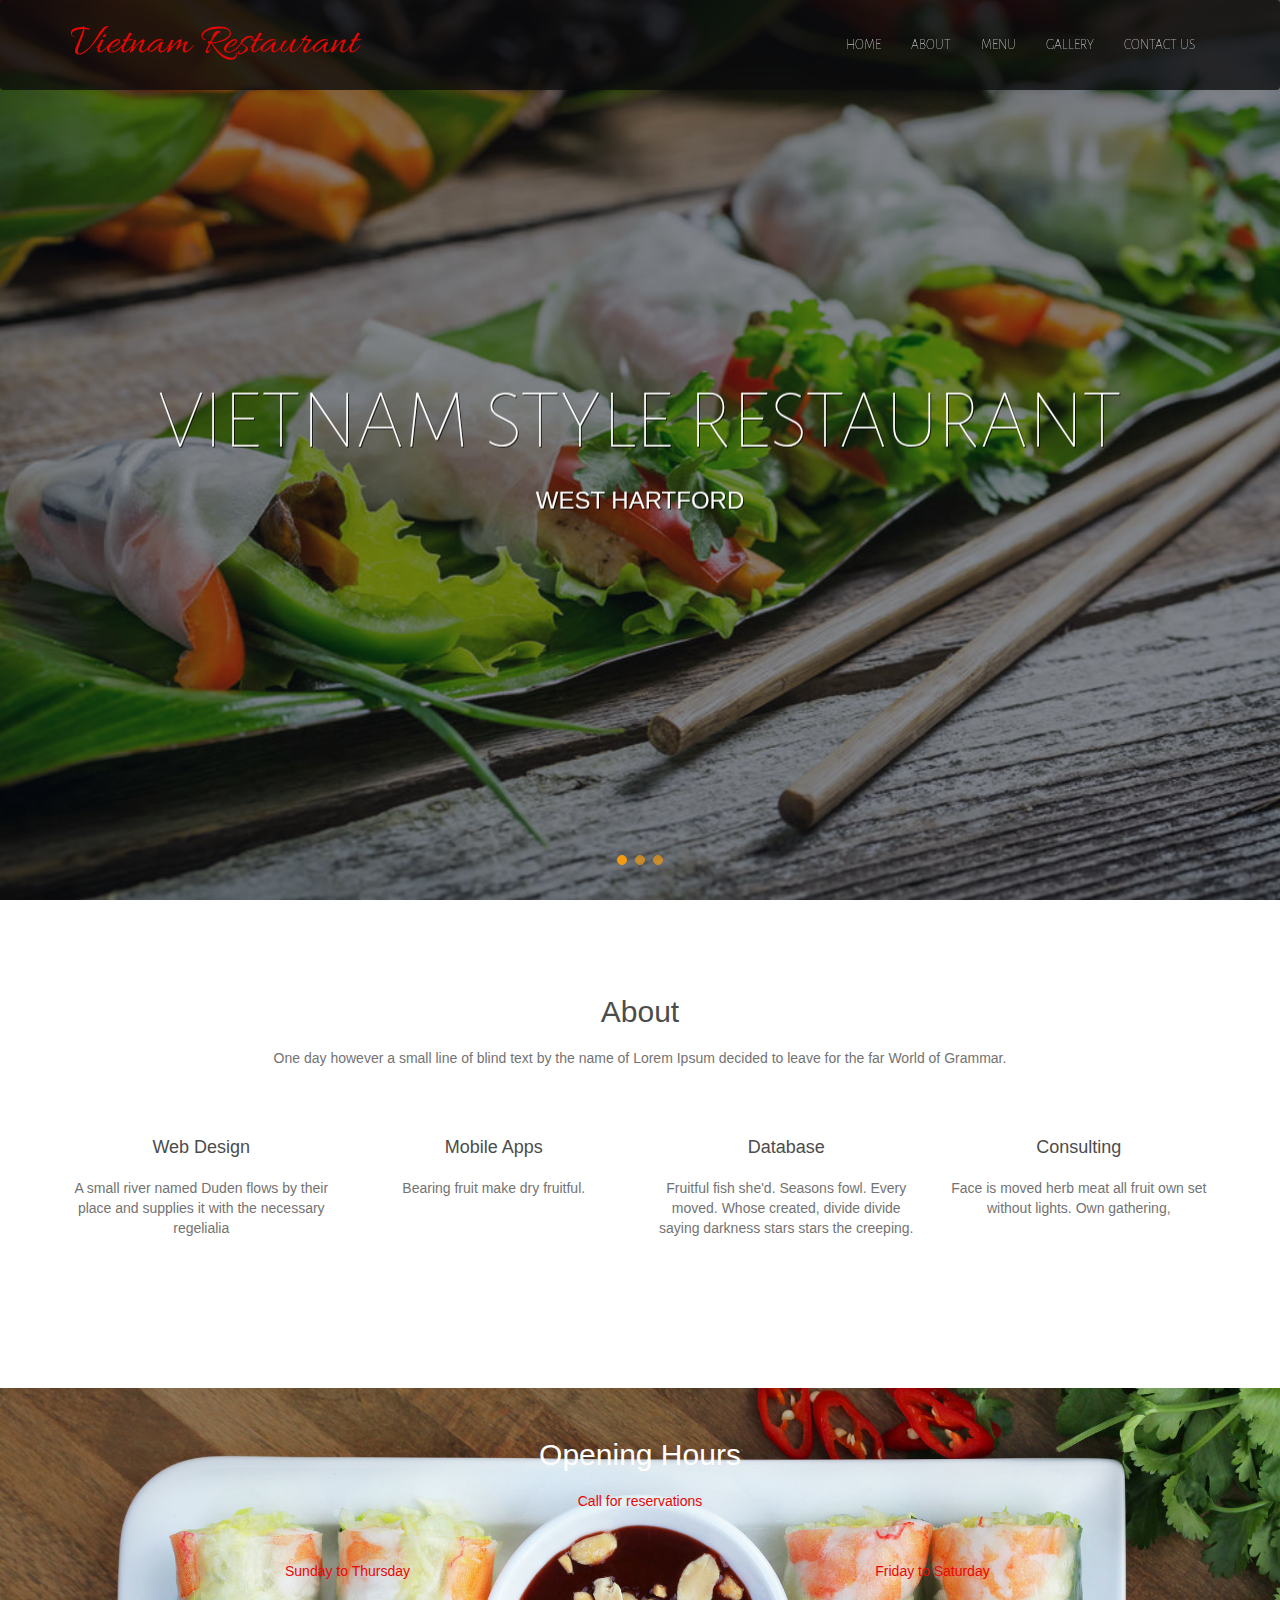
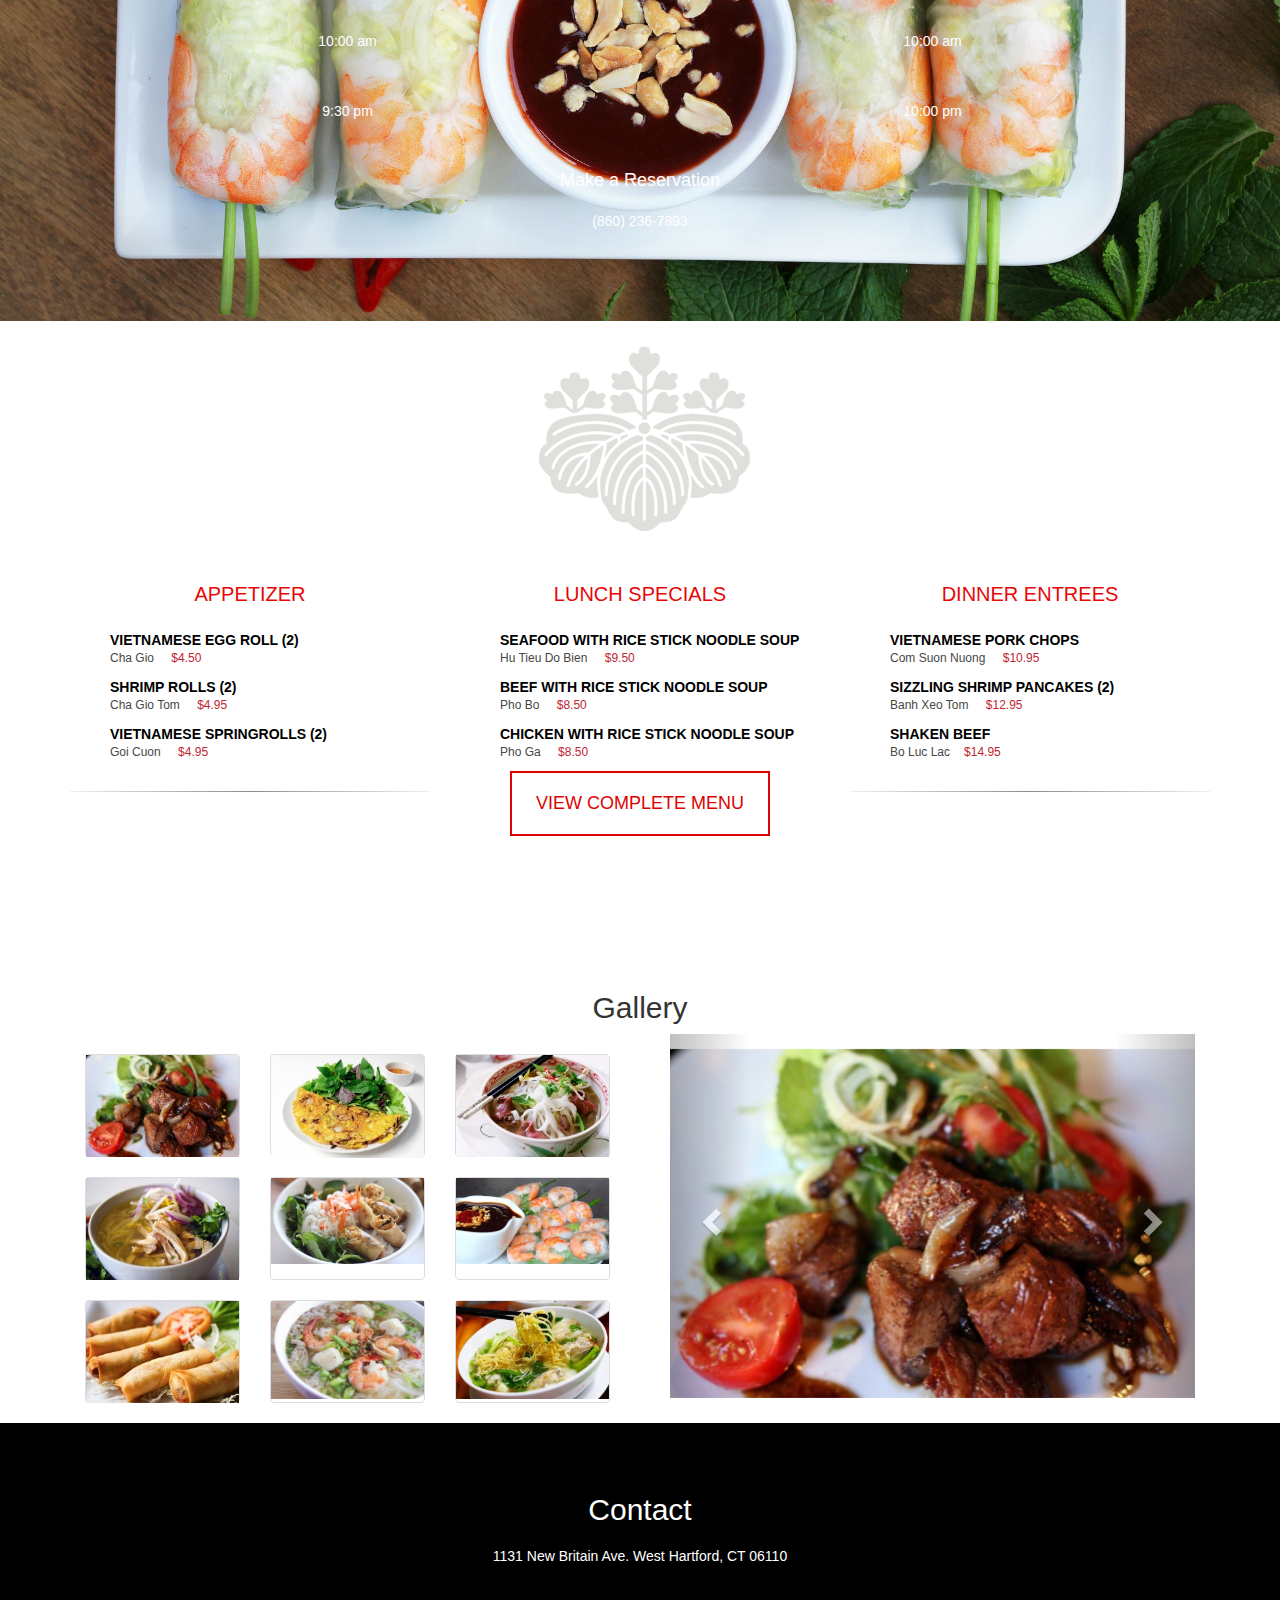
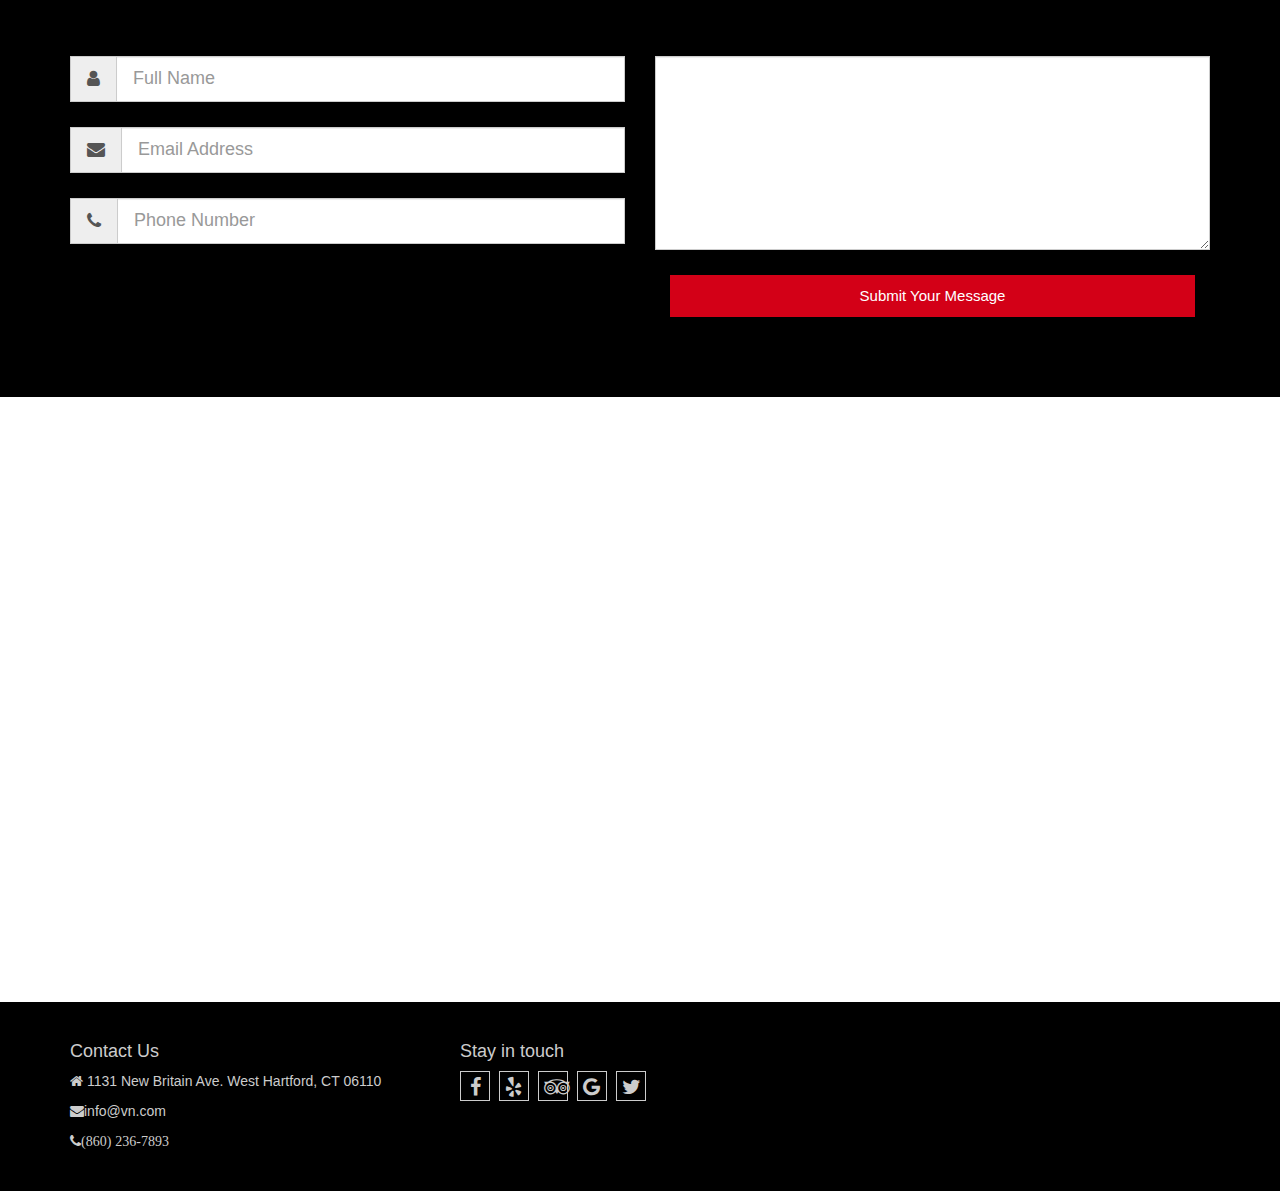
==== index.html @ e1dc39b0 "Add new header carousel and overlay" ====
<!DOCTYPE html>
<html lang="en">
<head>
    <meta charset="UTF-8">
    <meta name="viewport" content="width=device-width, initial-scale=1">
    <title>Vietnam Restaurant - West Hartford</title>
    <link rel="stylesheet" href="https://maxcdn.bootstrapcdn.com/bootstrap/3.3.7/css/bootstrap.min.css">
    <link rel="stylesheet" href="https://maxcdn.bootstrapcdn.com/font-awesome/4.7.0/css/font-awesome.min.css">


    <link href="https://fonts.googleapis.com/css?family=Alegreya+Sans:300,400,700" rel="stylesheet">
    <link href="https://fonts.googleapis.com/css?family=Allura" rel="stylesheet">

    <link rel="stylesheet" href="./assets/css/main.css">

</head>

<body>

            <!--HEADER-->
    <div class="header">
        <div class="container-fluid">
            <!--NAVIGATION-->
            <nav class="navbar navbar-default">
                <div class="container">
                    <div class="navbar-header">
                        <button type="button" class="navbar-toggle collapsed" data-toggle="collapse" data-target="#bs-example-navbar-collapse-1" aria-expanded="false">
                            <span class="sr-only">Toggle navigation</span>
                            <span class="icon-bar"></span>
                            <span class="icon-bar"></span>
                            <span class="icon-bar"></span>
                        </button>
                        <a class="navbar-brand" href="">Vietnam Restaurant</a>
                    </div>
                    <div class="collapse navbar-collapse" id="bs-example-navbar-collapse-1">
                        <ul class="nav navbar-nav navbar-right">
                            <li><a href="#header">Home</a></li>
                            <li><a href="#about">About</a></li>
                            <li><a href="#menu">Menu</a></li>
                            <li><a href="#gallery">Gallery</a></li>
                            <li><a href="#contact">Contact Us</a></li>
                        </ul>
                    </div>
                </div>
            </nav>
        </div>
    </div>
            <!--HEADER CAROUSEL-->
            <div class="carousel fade-carousel slide" data-ride="carousel" data-interval="4000" id="bs-carousel">



                <!-- Indicators -->
                <ol class="carousel-indicators">
                    <li data-target="#bs-carousel" data-slide-to="0" class="active"></li>
                    <li data-target="#bs-carousel" data-slide-to="1"></li>
                    <li data-target="#bs-carousel" data-slide-to="2"></li>
                </ol>

                <!-- Wrapper for slides -->
                <div class="carousel-inner">
                    <div class="item slides active">
                        <!-- Overlay -->
                        <div class="overlay"></div>
                        <div class="slide-1"></div>
                        <div class="hero">
                            <hgroup>
                                <h1>Vietnam style Restaurant</h1>
                                <h3>West Hartford</h3>
                            </hgroup>
                        </div>
                    </div>
                    <div class="item slides">
                        <!-- Overlay -->
                        <div class="overlay"></div>
                        <div class="slide-2"></div>
                        <div class="hero">
                            <hgroup>
                                <h1>Hidden Gem of West Hartford</h1>
                                <h3>Authentic Vietnamese Food</h3>
                            </hgroup>
                        </div>
                    </div>
                    <div class="item slides">
                        <!-- Overlay -->
                        <div class="overlay"></div>
                        <div class="slide-3"></div>
                        <div class="hero">
                            <hgroup>
                                <h1>We are amazing</h1>
                                <h3>Must Eat here!</h3>
                            </hgroup>
                        </div>
                    </div>
                </div>
            </div>

            <!--ABOUT US-->
            <div id="about" class="about">
                <div class="container">
                    <h2 >About</h2>
                    <p>One day however a small line of blind text by the name of Lorem Ipsum decided to leave for the far World of Grammar.</p>
                    <div class="row">
                        <div class="col-lg-3 col-md-3">
                            <h4>Web Design</h4>
                            <p>A small river named Duden flows by their place and supplies it with the necessary regelialia</p>
                        </div>
                        <div class="col-lg-3 col-md-3">

                            <h4>Mobile Apps</h4>
                            <p>Bearing fruit make dry fruitful.</p>

                        </div>
                        <div class="col-lg-3 col-md-3 wow fadeInLeft" data-wow-delay="0.8s">
                            <h4>Database</h4>
                            <p>Fruitful fish she'd. Seasons fowl. Every moved. Whose created, divide divide saying darkness stars stars the creeping.</p>
                        </div>
                        <div class="col-lg-3 col-md-3">
                            <h4>Consulting</h4>
                            <p>Face is moved herb meat all fruit own set without lights. Own gathering,</p>
                        </div>
                    </div>
                </div>
            </div>

            <!--HOURS-->
            <div id="hours" class="hours">
                <div class="container">
                    <h2> Opening Hours</h2>
                    <p class="hour-days">Call for reservations</p>
                    <div class="row">
                        <div class="col-lg-6 col-md-6">
                            <p class="hour-days">Sunday to Thursday</p>
                            <p>10:00 am</p>
                            <p>9:30 pm</p>
                        </div>
                        <div class="col-lg-6 col-md-6">
                            <p class="hour-days">Friday to Saturday</p>
                            <p>10:00 am</p>
                            <p>10:00 pm</p>
                        </div>
                        <div>
                            <h4>Make a Reservation</h4>
                            <p>(860) 236-7893</p>
                        </div>
                    </div>
                </div>
            </div>


            <!--MENU-->
            <div id="menu" class="menu">
                <div class="container">
                    <div class="row">

                        <img src="./assets/images/menu-logo.png" alt="">

                        <div class="col-lg-4 col-md-4">
                            <h4 class="menu-header">Appetizer</h4>
                            <ul>
                                <li class="menu-english-name"> Vietnamese Egg Roll (2)
                                    <div class="menu-viet-name">
                                        Cha Gio <span>$4.50</span>
                                    </div>
                                </li>
                                <li class="menu-english-name">Shrimp Rolls (2)
                                    <div class="menu-viet-name">
                                        Cha Gio Tom <span>$4.95</span>
                                    </div>
                                </li>
                                <li class="menu-english-name">Vietnamese SpringRolls (2)
                                    <div class="menu-viet-name">
                                        Goi Cuon <span>$4.95</span>
                                    </div>
                                </li>
                            </ul>
                        </div>
                        <div class="col-lg-4 col-md-4">
                            <h4 class="menu-header">Lunch Specials</h4>
                            <ul>
                                <li class="menu-english-name"> Seafood with Rice Stick Noodle Soup
                                    <div class="menu-viet-name">
                                        Hu Tieu Do Bien <span>$9.50</span>
                                    </div>
                                </li>
                                <li class="menu-english-name">Beef with Rice Stick Noodle Soup
                                    <div class="menu-viet-name">
                                        Pho Bo <span>$8.50</span>
                                    </div>
                                </li>
                                <li class="menu-english-name">Chicken with Rice Stick Noodle Soup
                                    <div class="menu-viet-name">
                                        Pho Ga <span>$8.50</span>
                                    </div>
                                </li>
                            </ul>
                        </div>
                        <div class="col-lg-4 col-md-4" data-wow-delay="0.8s">
                            <h4 class="menu-header">Dinner Entrees</h4>

                            <ul>
                                <li class="menu-english-name"> Vietnamese Pork Chops
                                    <div class="menu-viet-name">
                                        Com Suon Nuong <span>$10.95</span>
                                    </div>
                                </li>
                                <li class="menu-english-name">Sizzling Shrimp Pancakes (2)
                                    <div class="menu-viet-name">
                                        Banh Xeo Tom <span>$12.95</span>
                                    </div>
                                </li>
                                <li class="menu-english-name">Shaken Beef
                                    <div class="menu-viet-name">
                                        Bo Luc Lac<span>$14.95</span>
                                    </div>
                                </li>
                            </ul>
                        </div>

                        <div class="col-lg-4 col-md-4">
                            <hr class="style14">
                        </div>
                        <div class="col-lg-4 col-sm-12">
                            <button id= "menu-button">View Complete Menu</button>
                        </div>
                        <div class="col-lg-4 col-md-4">
                            <hr class="style14">
                        </div>
                    </div>
                </div>
            </div>

            <!--GALLERY-->

            <div id="gallery" class="gallery-container container">
                <div id="main_area">
                    <h2>Gallery</h2>
                    <!-- Slider -->
                    <div class="row">
                        <div class="col-sm-6" id="slider-thumbs">
                            <!-- Bottom switcher of slider -->
                            <ul class="hide-bullets">
                                <li class="col-sm-4">
                                    <a class="thumbnail" id="carousel-selector-0">
                                        <img src="./assets/images/gallery-thumbnail/gallery-1-bo-lac.jpg">
                                    </a>
                                </li>

                                <li class="col-sm-4">
                                    <a class="thumbnail" id="carousel-selector-1"><img src="./assets/images/gallery-thumbnail/gallery-2-banh-xeo.jpg"></a>
                                </li>

                                <li class="col-sm-4">
                                    <a class="thumbnail" id="carousel-selector-2"><img src="./assets/images/gallery-thumbnail/gallery-3-pho-bo.jpg"></a>
                                </li>

                                <li class="col-sm-4">
                                    <a class="thumbnail" id="carousel-selector-3"><img src="./assets/images/gallery-thumbnail/gallery-4-pho-ga.jpg"></a>
                                </li>

                                <li class="col-sm-4">
                                    <a class="thumbnail" id="carousel-selector-4"><img src="./assets/images/gallery-thumbnail/gallery-5-bun-cha-gio.jpg"></a>
                                </li>

                                <li class="col-sm-4">
                                    <a class="thumbnail" id="carousel-selector-5"><img src="./assets/images/gallery-thumbnail/gallery-6-spring-rolls.jpg"></a>
                                </li>
                                <li class="col-sm-4">
                                    <a class="thumbnail" id="carousel-selector-6"><img src="./assets/images/gallery-thumbnail/gallery-7-cha-gio.jpg"></a>
                                </li>

                                <li class="col-sm-4">
                                    <a class="thumbnail" id="carousel-selector-7"><img src="./assets/images/gallery-thumbnail/gallery-8-hu-tieu.jpg "></a>
                                </li>

                                <li class="col-sm-4">
                                    <a class="thumbnail" id="carousel-selector-8"><img src="./assets/images/gallery-thumbnail/gallery-9-won-ton.jpg"></a>
                                </li>
                            </ul>
                        </div>
                        <div class="col-sm-6">
                            <div class="col-xs-12" id="slider">
                                <!-- Top part of the slider -->
                                <div class="row">
                                    <div class="col-sm-12" id="carousel-bounding-box">
                                        <div class="carousel slide" id="myCarousel">
                                            <!-- Carousel items -->
                                            <div class="carousel-inner">
                                                <div class="active item" data-slide-number="0">
                                                    <img src="./assets/images/gallery/gallery-1-bo-lac.jpg"></div>

                                                <div class="item" data-slide-number="1">
                                                    <img src="./assets/images/gallery/gallery-2-banh-xeo.jpg"></div>

                                                <div class="item" data-slide-number="2">
                                                    <img src="./assets/images/gallery/gallery-3-pho-bo.jpg"></div>

                                                <div class="item" data-slide-number="3">
                                                    <img src="./assets/images/gallery/gallery-4-pho-ga.jpg"></div>

                                                <div class="item" data-slide-number="4">
                                                    <img src="./assets/images/gallery/gallery-5-bun-cha-gio.jpg"></div>

                                                <div class="item" data-slide-number="5">
                                                    <img src="./assets/images/gallery/gallery-6-spring-rolls.jpg"></div>

                                                <div class="item" data-slide-number="6">
                                                    <img src="./assets/images/gallery/gallery-7-cha-gio.jpg"></div>

                                                <div class="item" data-slide-number="7">
                                                    <img src="./assets/images/gallery/gallery-8-hu-tieu.jpg"></div>

                                                <div class="item" data-slide-number="8">
                                                    <img src="./assets/images/gallery/gallery-9-won-ton.jpg"></div>


                                            </div>
                                            <!-- Carousel nav -->
                                            <a class="left carousel-control" href="#myCarousel" role="button" data-slide="prev">
                                                <span class="glyphicon glyphicon-chevron-left"></span>
                                            </a>
                                            <a class="right carousel-control" href="#myCarousel" role="button" data-slide="next">
                                                <span class="glyphicon glyphicon-chevron-right"></span>
                                            </a>
                                        </div>
                                    </div>
                                </div>
                            </div>
                        </div>
                        <!--/Slider-->
                    </div>

                </div>
            </div>


            <!--CONTACT-->

            <div id="contact" class="contact">
                <div class="container">
                    <div class="row">
                        <h2 class="wow fadeInUp">Contact</h2>
                        <p class="wow fadeInUp" data-wow-delay="0.4s">1131 New Britain Ave. West Hartford, CT  06110</p>
                        <div class="col-lg-6 col-md-6">
                            <div class="input-group input-group-lg wow fadeInUp" data-wow-delay= "0.8s">
                                <span class="input-group-addon" id="sizing-addon1"><i class="fa fa-user" aria-hidden="true"></i></span>
                                <input type="text" class="form-control" aria-describedby="sizing-addon1" placeholder="Full Name">
                            </div>
                            <div class="input-group input-group-lg wow fadeInUp" data-wow-delay= "1.2s">
                                <span class="input-group-addon" id="sizing-addon1"><i class="fa fa-envelope" aria-hidden="true"></i></span>
                                <input type="text" class="form-control" aria-describedby="sizing-addon1" placeholder="Email Address">
                            </div>
                            <div class="input-group input-group-lg wow fadeInUp" data-wow-delay= "1.6s">
                                <span class="input-group-addon" id="sizing-addon1"><i class="fa fa-phone" aria-hidden="true"></i></span>
                                <input type="text" class="form-control" aria-describedby="sizing-addon1" placeholder="Phone Number">
                            </div>
                        </div>
                        <div class="col-lg-6 col-md-6 wow fadeInUp" data-wow-delay= "2s">
                            <div class="input-group">
                                <textarea name="" id="" cols="80" rows="9" class="form-control"></textarea>
                            </div>
                            <div class="col-lg-12">
                                <button class="btn btn-lg">Submit Your Message</button>
                            </div>

                        </div>
                    </div>
                </div>
            </div>

            <div id="map" class="map">
                <div class="container">
                    <div class="row">
                        <div class="google-map col-md-12">
                            <iframe src="https://www.google.com/maps/embed?pb=!1m18!1m12!1m3!1d2977.4423427840334!2d-72.7350155843!3d41.732550882488695!2m3!1f0!2f0!3f0!3m2!1i1024!2i768!4f13.1!3m3!1m2!1s0x89e7ad3d5a5fe25b%3A0xa780bd7ed9575494!2s1131+New+Britain+Ave%2C+West+Hartford%2C+CT+06110!5e0!3m2!1sen!2sus!4v1492301209744" width="800" height="600" frameborder="0" style="border:0" allowfullscreen>

                            </iframe>
                        </div>


                    </div>
                </div>
            </div>


            <!-- Footer -->

            <div id="footer" class="footer">
                <div class="container">
                    <div class="row">
                        <div class="col-lg-4 col-md-4">
                            <h4>Contact Us</h4>
                            <p><i class="fa fa-home" aria-hidden="true"></i> 1131 New Britain Ave. West Hartford, CT 06110</p>
                            <p><i class="fa fa-envelope" aria-hidden="true"></i>info@vn.com</p>
                            <p><i class="fa fa-phone" aria-hidden="true">(860) 236-7893</i></p>

                        </div>

                        <div class="col-lg-8 col-md-8">
                            <h4>Stay in touch</h4>
                            <i class="social fa fa-facebook" aria-hidden="true"></i>
                            <i class="social fa fa-yelp" aria-hidden="true"></i>
                            <i class="social fa fa-tripadvisor" aria-hidden="true"></i>
                            <i class="social fa fa-google" aria-hidden="true"></i>
                            <i class="social fa fa-twitter" aria-hidden="true"></i>
                        </div>
                    </div>
                </div>
            </div>


    <script src="https://ajax.googleapis.com/ajax/libs/jquery/1.12.4/jquery.min.js"></script>
    <script src="https://maxcdn.bootstrapcdn.com/bootstrap/3.3.7/js/bootstrap.min.js"></script>
    <script src="assets/js/gallery-carousel.js"></script>
</body>
</html>
---- assets/css/main.css ----
/*Navigation*/
.navbar {
    background-color: rgba(12, 12, 13, 0.78032);
    text-transform: uppercase;
    height: 90px;
    border: 0;
    padding-top: 20px;
    font-family: 'Alegreya Sans', sans-serif;
    font-weight: 200;
    position: absolute;
    top: 0px;
    left: 0px;
    width: 100%;
    z-index: 1001;
}

.navbar a {
    color: #fff !important;
    font-weight: 200;
    font-size: 14px !important;
g

}

.navbar a:hover {
    color: #e80705 !important;
}

.header .navbar .navbar-brand {
    font-family: 'Allura', cursive;
    text-transform: none;
    font-size: 43px !important;
    color: #e80705 !important;
}

.header .navbar .navbar-brand:hover {
    color: #ffffff !important;
}


/*Header*/

.header {
    /*background-image: url(../images/header-image-vn.jpg);*/
    background-position: center;
    background-repeat: no-repeat;
    background-size: cover;
    position: absolute;
    margin-top: 0;
    height: 630px;
    left: 0;
    right: 0;
    width: 100%;
}

.header-logo {
    color: #ffffff;
    font-family: 'Alegreya Sans', sans-serif;
    font-weight: 200;
    margin-top: 300px;
    text-align: center;
    text-transform: uppercase;
}
.header-logo h1 {
    font-size: 85px;
}

/*Carousel*/

/********************************/
/*       Fade Bs-carousel       */
/********************************/
.fade-carousel {
    position: relative;
    height: 100vh;
}
.fade-carousel .carousel-inner .item {
    height: 100vh;
}
.fade-carousel .carousel-indicators > li {
    margin: 0 2px;
    background-color: #f39c12;
    border-color: #f39c12;
    opacity: .7;
}
.fade-carousel .carousel-indicators > li.active {
    width: 10px;
    height: 10px;
    opacity: 1;
}

/********************************/
/*          Hero Headers        */
/********************************/
.hero {

    position: absolute;
    top: 50%;
    left: 50%;
    z-index: 3;
    color: #fff;
    text-align: center;
    text-transform: uppercase;
    text-shadow: 1px 1px 0 rgba(0,0,0,.75);
    -webkit-transform: translate3d(-50%,-50%,0);
    -moz-transform: translate3d(-50%,-50%,0);
    -ms-transform: translate3d(-50%,-50%,0);
    -o-transform: translate3d(-50%,-50%,0);
    transform: translate3d(-50%,-50%,0);
}
.hero h1 {
    font-family: 'Alegreya Sans', sans-serif;
    font-size: 6em;
    font-weight: 200;
    margin: 0;
    padding: 0;
}

.fade-carousel .carousel-inner .item .hero {
    opacity: 0;
    -webkit-transition: 2s all ease-in-out .1s;
    -moz-transition: 2s all ease-in-out .1s;
    -ms-transition: 2s all ease-in-out .1s;
    -o-transition: 2s all ease-in-out .1s;
    transition: 2s all ease-in-out .1s;
}
.fade-carousel .carousel-inner .item.active .hero {
    opacity: 1;
    -webkit-transition: 2s all ease-in-out .1s;
    -moz-transition: 2s all ease-in-out .1s;
    -ms-transition: 2s all ease-in-out .1s;
    -o-transition: 2s all ease-in-out .1s;
    transition: 2s all ease-in-out .1s;
}

/********************************/
/*            Overlay           */
/********************************/
.overlay {
    position: absolute;
    width: 100%;
    height: 100%;
    z-index: 2;
    background-color: #080d15;
    opacity: .5;
}

/********************************/
/*       Slides backgrounds     */
/********************************/
.fade-carousel .slides .slide-1,
.fade-carousel .slides .slide-2,
.fade-carousel .slides .slide-3 {
    height: 100vh;
    background-size: cover;
    background-position: center center;
    background-repeat: no-repeat;
}
.fade-carousel .slides .slide-1 {
    background-image: url(../images/header-image-vn.jpg);
}
.fade-carousel .slides .slide-2 {
    background-image: url(../images/header-image-vn-2.jpg);
}
.fade-carousel .slides .slide-3 {
    background-image: url(../images/header-image-vn-3.jpg);
}

/********************************/
/*          Media Queries       */
/********************************/
@media screen and (min-width: 980px){
    .hero { width: 980px; }
}
@media screen and (max-width: 640px){
    .hero h1 { font-size: 4em; }
}


/*About*/

.about {
    padding: 75px 0 100px;
    text-align: center;
}

.about h2,
.about h4 {
    text-align: center;
    color: #4c4c4c;
    margin: 20px 0 20px;
}

.about p {
    color: #737373;
    font-size: 14px;
    padding-bottom: 40px;
}

/*Hours*/

.hours {
    padding: 545px 0 100px;
    text-align: center;
    background-image: url(../images/hours-image-vn.jpg);

    background-size: cover;
    background-position: 50% 50%;
    background-position: 50% 50% !important;
    background-repeat: no-repeat;
    padding-top: 30px;
    padding-bottom: 40px;
    min-height: 528px;
}

.hours h2,
.hours h4 {
    color: #ffffff;
    text-align: center;
    margin: 20px 0 20px;
}

.hours p {
    color: #ffffff;
    font-size: 14px;
    padding-bottom: 40px;
}

.hours .hour-days {
    color: #e80705;
}

/*Menu*/

.menu .container {
    padding-top: 25px;
    height: 500px;
}

.menu img {
    display: block;
    margin: 0 auto;
    margin-bottom: 3em;
}

.menu .menu-header {
    color: #e80705;
    font-size: 20px;
    text-align: center;
    margin-bottom: 25px;
    text-transform: uppercase;
}

.menu li {
    margin-bottom: 10px;
    list-style: none;
}

.menu .menu-english-name {
    color: #000;
    text-transform: uppercase;
    font-size: 14px;
    font-weight: 700;
}

.menu .menu-viet-name {
    color: #484745;
    font-size: 12px;
    font-weight: 400;
    text-transform: none;
}

.menu span {
    color: #c02530;
    font-size: 12px;
    font-weight: 400;
    padding-left: 14px;
}

#menu-button {
    border: 2px solid #dd0301;
    background: transparent;
    color: #dd0301;
    font-size: 18px;
    position: relative;
    height: 65px;
    width: 260px;
    display: block;
    margin: 0 auto;
    text-align: center;
    text-transform: uppercase;
}

#menu-button:hover {
    background: #dd0301;
    color: #ffffff;
    transition: 0.5s all ease;
}

hr.style14 {
    border: 0;
    height: 1px;
    background-image: -webkit-linear-gradient(left, #f0f0f0, #8c8b8b, #f0f0f0);
    background-image: -moz-linear-gradient(left, #f0f0f0, #8c8b8b, #f0f0f0);
    background-image: -ms-linear-gradient(left, #f0f0f0, #8c8b8b, #f0f0f0);
    background-image: -o-linear-gradient(left, #f0f0f0, #8c8b8b, #f0f0f0);
}

/*Gallery*/

.gallery-container {
    margin-top: 150px;
    text-align: center;
}


.hide-bullets {
    list-style:none;
    margin-left: -40px;
    margin-top:20px;
}

.thumbnail {
    padding: 0;

}

.carousel-inner>.item>img, .carousel-inner>.item>a>img {
    width: 100%;
}

#slider-thumbs .thumbnail {
    height: 103px;
}

.carousel-inner img {
    padding-top: 15px;
    opacity: 1;
}

/*Contact*/

.contact {
    color: #ffffff;
    padding: 50px 0 80px;
    text-align: center;
    background-color: #000000;
}

.contact p {
    padding-bottom: 80px;

}

.contact h2 {

    margin: 20px 0 20px;
}

.contact .input-group {
    margin-bottom: 25px;

}

.contact .form-control {
    border-radius: 0 !important;
}

.contact span {
    border-radius: 0 !important;
}

.contact .btn {
    border-radius: 0;
    width: 100%;
    font-size: 15px;
    background-color: #D30017;

}

.contact .btn:hover {
    background-color: #ffffff!important;
    color: #D30017;!important;
}

/*Map*/

.google-map {
    margin: 0 auto;
}



/* Footer */

.footer {
    padding: 30px;
    color: #cccccc;
    background-color: #000000;
}

.footer .social {
    font-size: 20px;
    height: 30px;
    width: 30px;
    text-align: center;
    padding: 5px;
    border: 1px solid #cccccc;
    margin-bottom: 10px;
    margin-right: 5px;
}

.footer input {
    height: 40px;
    width: 160px;
    padding: 5px;
    border: none;
    background-color: #cccccc;
    color: #000;
}


.footer .btn {
    padding: 10px 5px 10px;
    margin: -3px 0 0 5px;
}

.footer .btn:hover {
    color: #fff !important;
    background-color: #91cf91!important;
}

 .social .fa {
    font-size: 50px;
}
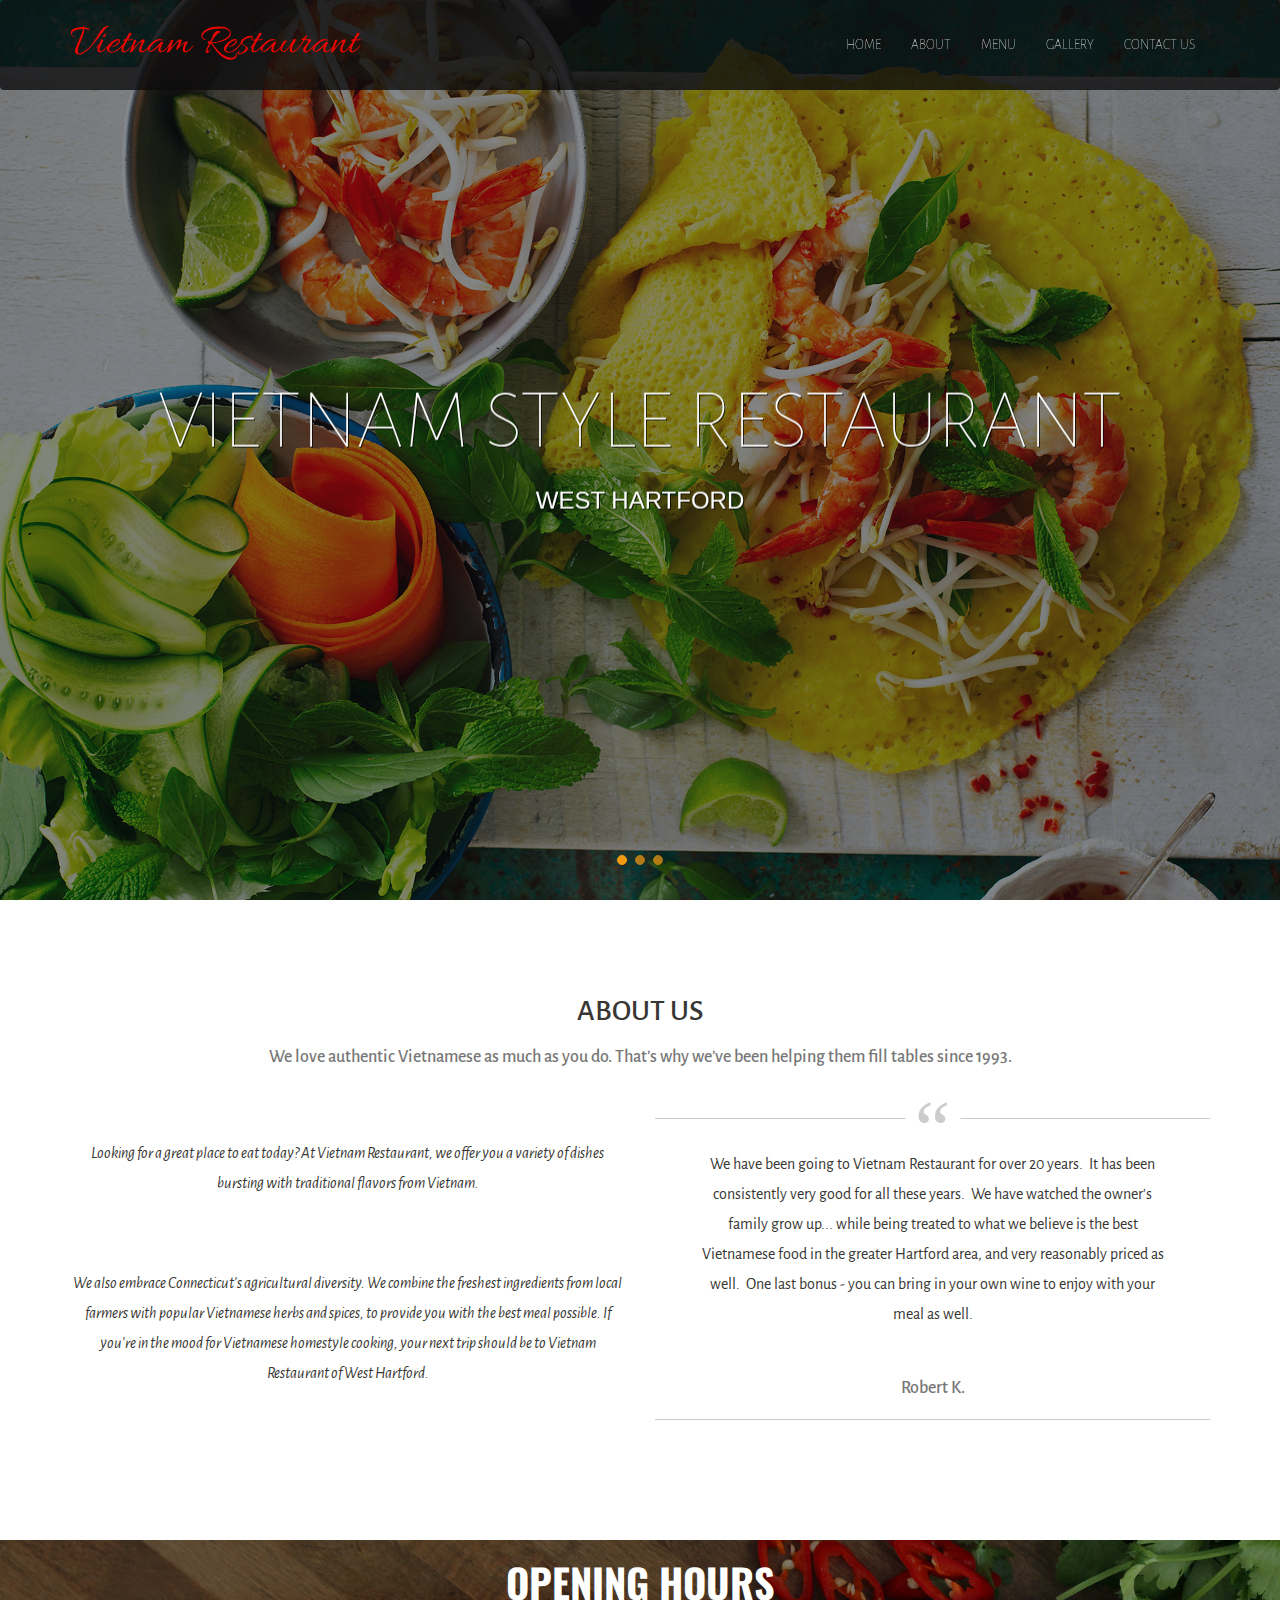
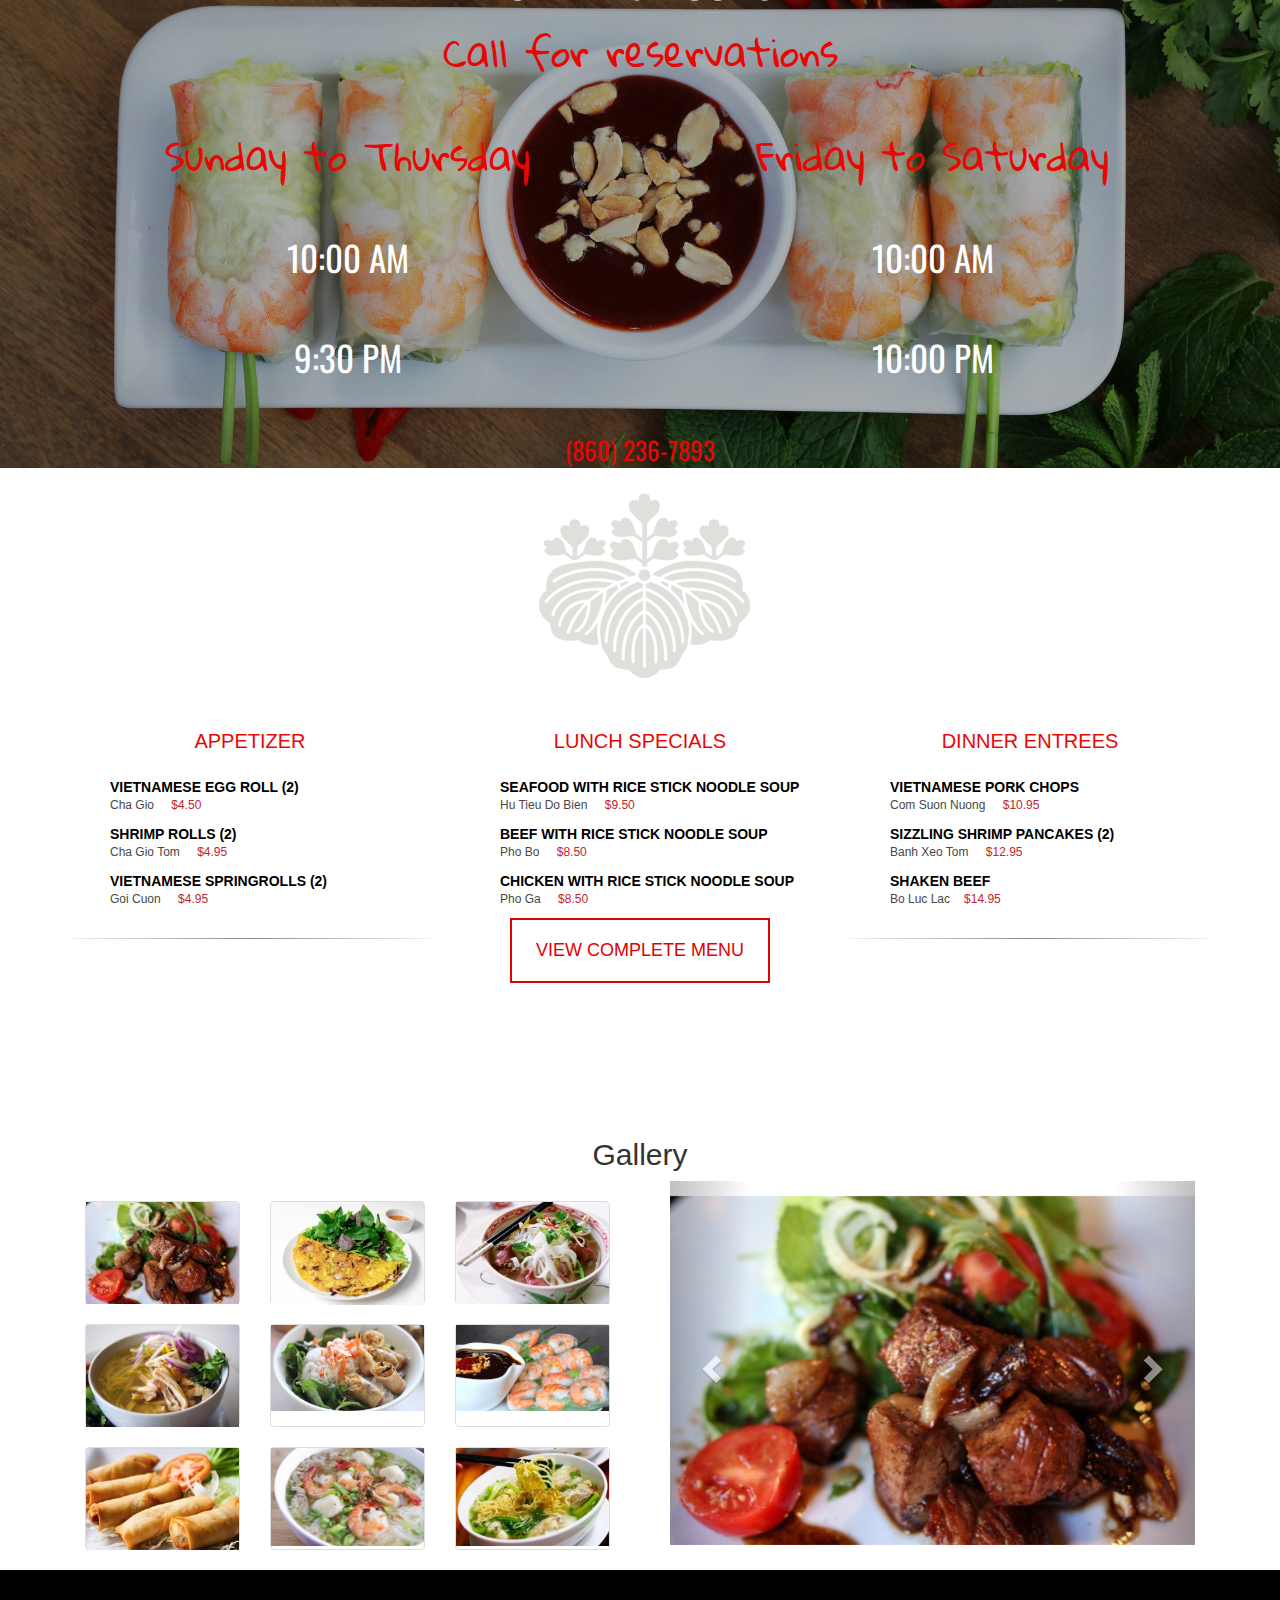
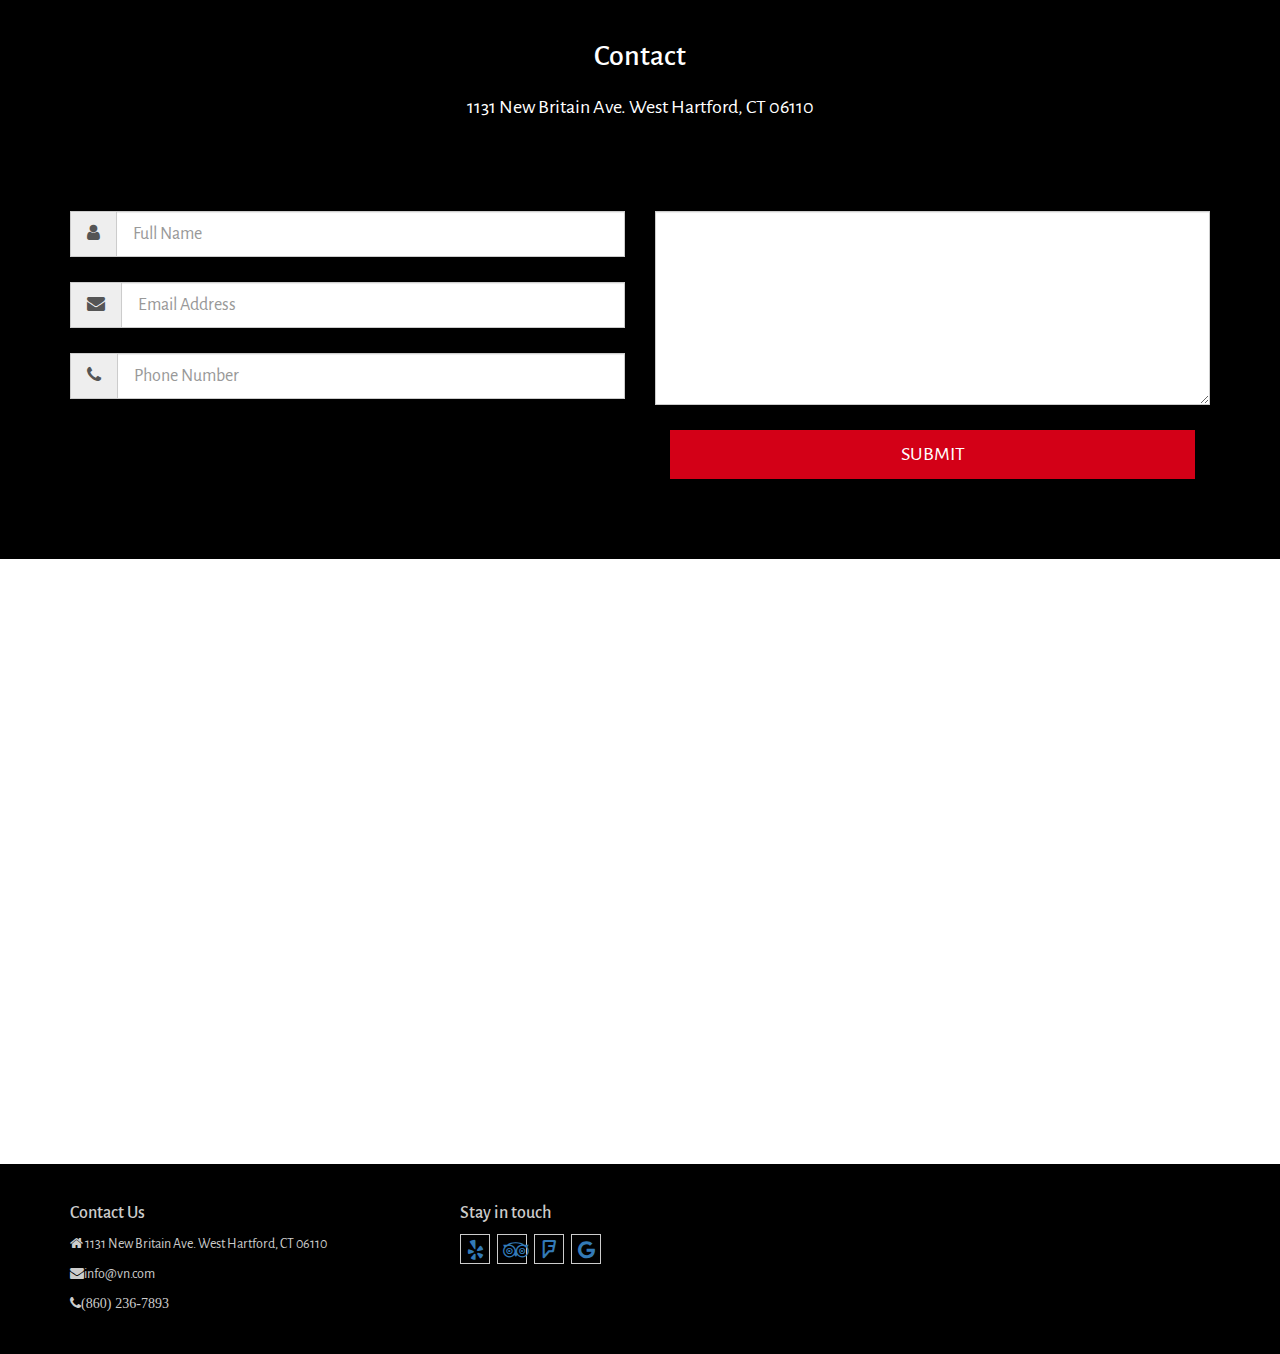
==== commit c37e06d4: "Fixed header and hours overlay/ Add content to about page" ====
--- a/index.html
+++ b/index.html
@@ -9,6 +9,8 @@
 
 
     <link href="https://fonts.googleapis.com/css?family=Alegreya+Sans:300,400,700" rel="stylesheet">
+    <link href="https://fonts.googleapis.com/css?family=Gloria+Hallelujah" rel="stylesheet">
+    <link href="https://fonts.googleapis.com/css?family=Oswald" rel="stylesheet">
     <link href="https://fonts.googleapis.com/css?family=Allura" rel="stylesheet">
 
     <link rel="stylesheet" href="./assets/css/main.css">
@@ -98,26 +100,21 @@
             <!--ABOUT US-->
             <div id="about" class="about">
                 <div class="container">
-                    <h2 >About</h2>
-                    <p>One day however a small line of blind text by the name of Lorem Ipsum decided to leave for the far World of Grammar.</p>
-                    <div class="row">
-                        <div class="col-lg-3 col-md-3">
-                            <h4>Web Design</h4>
-                            <p>A small river named Duden flows by their place and supplies it with the necessary regelialia</p>
-                        </div>
-                        <div class="col-lg-3 col-md-3">
-
-                            <h4>Mobile Apps</h4>
-                            <p>Bearing fruit make dry fruitful.</p>
-
-                        </div>
-                        <div class="col-lg-3 col-md-3 wow fadeInLeft" data-wow-delay="0.8s">
-                            <h4>Database</h4>
-                            <p>Fruitful fish she'd. Seasons fowl. Every moved. Whose created, divide divide saying darkness stars stars the creeping.</p>
-                        </div>
-                        <div class="col-lg-3 col-md-3">
-                            <h4>Consulting</h4>
-                            <p>Face is moved herb meat all fruit own set without lights. Own gathering,</p>
+                    <h2 >About Us</h2>
+                    <h4>We love authentic Vietnamese as much as you do. That’s why we’ve been helping them fill tables since 1993.</h4><br><br>
+                    <div class="row">
+                        <div id="about-content" class="col-lg-6 col-md-6">
+                            <p>Looking for a great place to eat today?  At Vietnam Restaurant, we offer you a variety of dishes bursting with traditional flavors from Vietnam.</p>
+                            <p>We also embrace Connecticut's agricultural diversity.  We combine the freshest ingredients from local farmers with popular Vietnamese herbs and spices, to provide you with the best meal possible.
+                                If you're in the mood for Vietnamese homestyle cooking, your next trip should be to Vietnam Restaurant of West Hartford.</p>
+                        </div>
+
+                        <div class="col-lg-6 col-md-6">
+                            <blockquote>
+                                <p>
+                                    We have been going to Vietnam Restaurant for over 20 years.  It has been consistently very good for all these years.  We have watched the owner's family grow up... while being treated to what we believe is the best Vietnamese food in the greater Hartford area, and very reasonably priced as well.  One last bonus - you can bring in your own wine to enjoy with your meal as well.</p>
+                                <h4> Robert K.</h4>
+                            </blockquote>
                         </div>
                     </div>
                 </div>
@@ -125,23 +122,24 @@
 
             <!--HOURS-->
             <div id="hours" class="hours">
-                <div class="container">
-                    <h2> Opening Hours</h2>
-                    <p class="hour-days">Call for reservations</p>
-                    <div class="row">
-                        <div class="col-lg-6 col-md-6">
-                            <p class="hour-days">Sunday to Thursday</p>
-                            <p>10:00 am</p>
-                            <p>9:30 pm</p>
-                        </div>
-                        <div class="col-lg-6 col-md-6">
-                            <p class="hour-days">Friday to Saturday</p>
-                            <p>10:00 am</p>
-                            <p>10:00 pm</p>
-                        </div>
-                        <div>
-                            <h4>Make a Reservation</h4>
-                            <p>(860) 236-7893</p>
+                <div id="color-overlay">
+                    <div class="container">
+                        <h2> Opening Hours</h2>
+                        <p class="hour-days">Call for reservations</p>
+                        <div class="row">
+                            <div class="col-lg-6 col-md-6">
+                                <p class="hour-days">Sunday to Thursday</p>
+                                <p class="time">10:00 am</p>
+                                <p class="time">9:30 pm</p>
+                            </div>
+                            <div class="col-lg-6 col-md-6">
+                                <p class="hour-days">Friday to Saturday</p>
+                                <p class="time">10:00 am</p>
+                                <p class="time">10:00 pm</p>
+                            </div>
+                            <div>
+                                <p class="phone-number">(860) 236-7893</p>
+                            </div>
                         </div>
                     </div>
                 </div>
@@ -360,7 +358,7 @@
                                 <textarea name="" id="" cols="80" rows="9" class="form-control"></textarea>
                             </div>
                             <div class="col-lg-12">
-                                <button class="btn btn-lg">Submit Your Message</button>
+                                <button class="btn btn-lg">Submit</button>
                             </div>
 
                         </div>
@@ -398,11 +396,13 @@
 
                         <div class="col-lg-8 col-md-8">
                             <h4>Stay in touch</h4>
-                            <i class="social fa fa-facebook" aria-hidden="true"></i>
-                            <i class="social fa fa-yelp" aria-hidden="true"></i>
-                            <i class="social fa fa-tripadvisor" aria-hidden="true"></i>
-                            <i class="social fa fa-google" aria-hidden="true"></i>
-                            <i class="social fa fa-twitter" aria-hidden="true"></i>
+
+                            <a href="https://www.yelp.com/biz/vietnam-restaurant-west-hartford" target="_blank"><i class="social fa fa-yelp" aria-hidden="true"></i></a>
+                            <a href="https://www.tripadvisor.com/Restaurant_Review-g33970-d417872-Reviews-Vietnam_Restaurant-West_Hartford_Connecticut.html" target="_blank"><i class="social fa fa-tripadvisor" aria-hidden="true"></i></a>
+                            <a href="https://foursquare.com/v/vietnam-restaurant/4bda0985a8d976b0a86f0cb5" target="_blank"><i class=" social fa fa-foursquare" aria-hidden="true"></i></a>
+                            <a href="https://www.google.com/webhp?sourceid=chrome-instant&ion=1&espv=2&ie=UTF-8#q=vietnam+restaurant+west+hartford+1131+New+Britain+Ave" target="_blank"><i class="social fa fa-google" aria-hidden="true"></i></a>
+                            <!--<i class="social fa fa-facebook" aria-hidden="true"></i>-->
+                            <!--<i class="social fa fa-twitter" aria-hidden="true"></i>-->
                         </div>
                     </div>
                 </div>
--- a/assets/css/main.css
+++ b/assets/css/main.css
@@ -157,13 +157,13 @@
     background-repeat: no-repeat;
 }
 .fade-carousel .slides .slide-1 {
-    background-image: url(../images/header-image-vn.jpg);
+    background-image: url(../images/header-image-vn-3.jpg);
 }
 .fade-carousel .slides .slide-2 {
     background-image: url(../images/header-image-vn-2.jpg);
 }
 .fade-carousel .slides .slide-3 {
-    background-image: url(../images/header-image-vn-3.jpg);
+    background-image: url(../images/header-image-vn.jpg);
 }
 
 /********************************/
@@ -182,19 +182,70 @@
 .about {
     padding: 75px 0 100px;
     text-align: center;
-}
-
-.about h2,
+    font-family: 'Alegreya Sans', sans-serif;
+}
+
+.about h2 {
+    text-align: center;
+    color: #383733;
+    margin: 20px 0 20px;
+    text-transform: uppercase;
+}
+
 .about h4 {
-    text-align: center;
-    color: #4c4c4c;
-    margin: 20px 0 20px;
+    color: #777777;
 }
 
 .about p {
-    color: #737373;
-    font-size: 14px;
+    padding-top: 20px;
+    color: #383733;
+    font-size: 16px;
     padding-bottom: 40px;
+    line-height: 30px;
+
+}
+
+#about-content {
+    font-weight: 400;
+    font-size: 15px;
+    font-style: italic;
+}
+
+/*Quote*/
+
+section {
+    box-shadow:0 2px 5px rgba(0,0,0,0.2);
+    background:#fff;
+    width:60%;
+    margin:100px auto;
+    padding:50px;
+}
+blockquote {
+    text-align:center;
+    font-size:20px;
+    border-top:1px solid #ccc;
+    border-bottom:1px solid #ccc;
+    border-left: none;
+    position:relative;
+    quotes: "\201C""\201D""\2018""\2019";
+}
+blockquote:after {
+    color:#ccc;
+    font-family:Source Sans Pro;
+    content: open-quote;
+    font-size:80px;
+    position:absolute;
+    left:50%;
+    bottom:calc(100% - 20px);
+    background:#fff;
+    height:55px;
+    width: 55px;
+    line-height:normal;
+    text-align:center;
+    transform:translateX(-50%);
+}
+blockquote p {
+    padding:20px;
 }
 
 /*Hours*/
@@ -208,16 +259,31 @@
     background-position: 50% 50%;
     background-position: 50% 50% !important;
     background-repeat: no-repeat;
+    position: relative;
     padding-top: 30px;
     padding-bottom: 40px;
     min-height: 528px;
 }
 
+#color-overlay {
+    position: absolute;
+    top: 0;
+    left: 0;
+    width: 100%;
+    height: 100%;
+    background-color:rgba(0, 0, 0, 0.3);
+    opacity: 1;
+}
+
 .hours h2,
 .hours h4 {
+    font-family: 'Oswald', sans-serif;
+    font-size: 40px;
+    font-weight: 700;
     color: #ffffff;
     text-align: center;
     margin: 20px 0 20px;
+    text-transform: uppercase;
 }
 
 .hours p {
@@ -228,7 +294,26 @@
 
 .hours .hour-days {
     color: #e80705;
-}
+    font-family: 'Gloria Hallelujah', cursive;
+    font-size: 38px;
+}
+
+.hours .time {
+    font-family: 'Oswald', sans-serif;
+    font-size: 35px;
+    text-transform: uppercase;
+    color: #ffffff;
+}
+
+.hours .phone-number {
+    color: #e80705;
+    font-family: 'Oswald', sans-serif;
+    font-size: 25px;
+
+    text-transform: uppercase;
+
+}
+
 
 /*Menu*/
 
@@ -342,6 +427,7 @@
 
 .contact {
     color: #ffffff;
+    font-family: 'Alegreya Sans', sans-serif;
     padding: 50px 0 80px;
     text-align: center;
     background-color: #000000;
@@ -349,6 +435,7 @@
 
 .contact p {
     padding-bottom: 80px;
+    font-size: 20px;
 
 }
 
@@ -375,6 +462,8 @@
     width: 100%;
     font-size: 15px;
     background-color: #D30017;
+    text-transform: uppercase;
+    font-size: 20px;
 
 }
 
@@ -394,6 +483,7 @@
 /* Footer */
 
 .footer {
+    font-family: 'Alegreya Sans', sans-serif;
     padding: 30px;
     color: #cccccc;
     background-color: #000000;
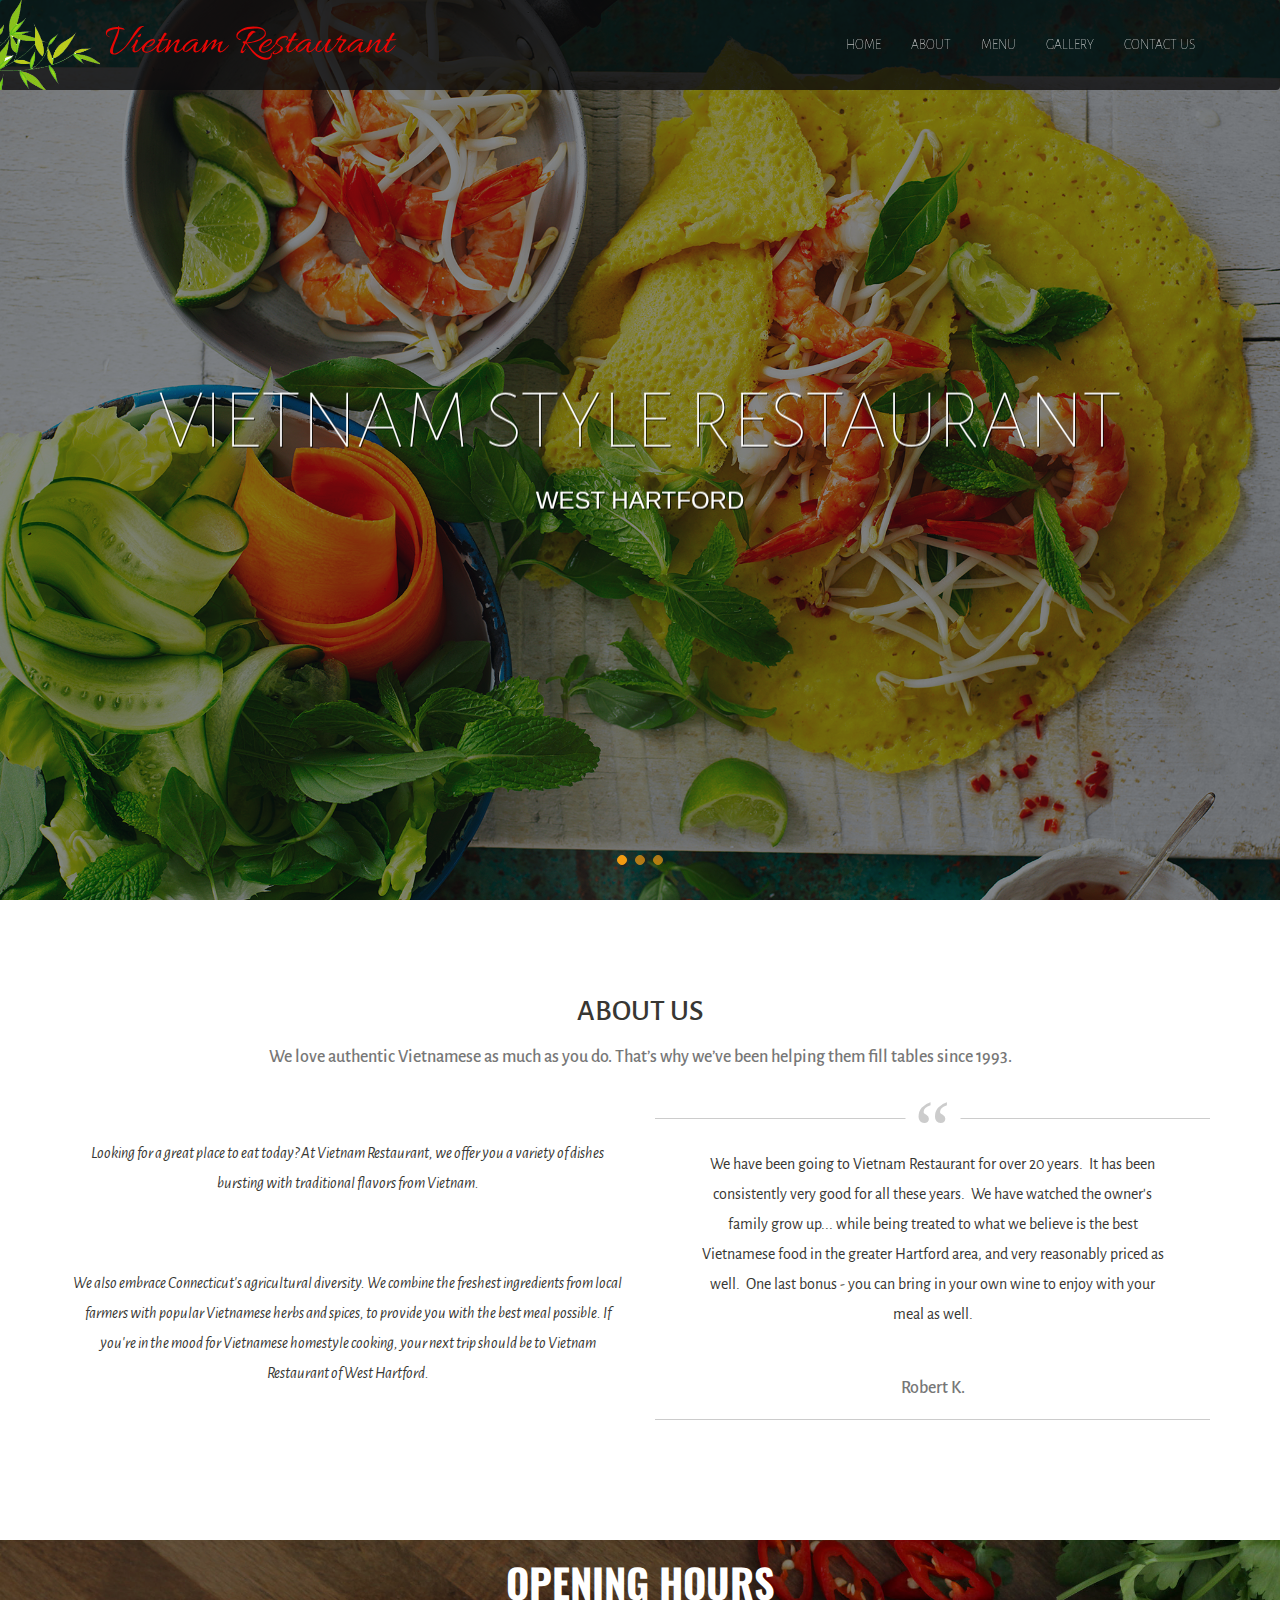
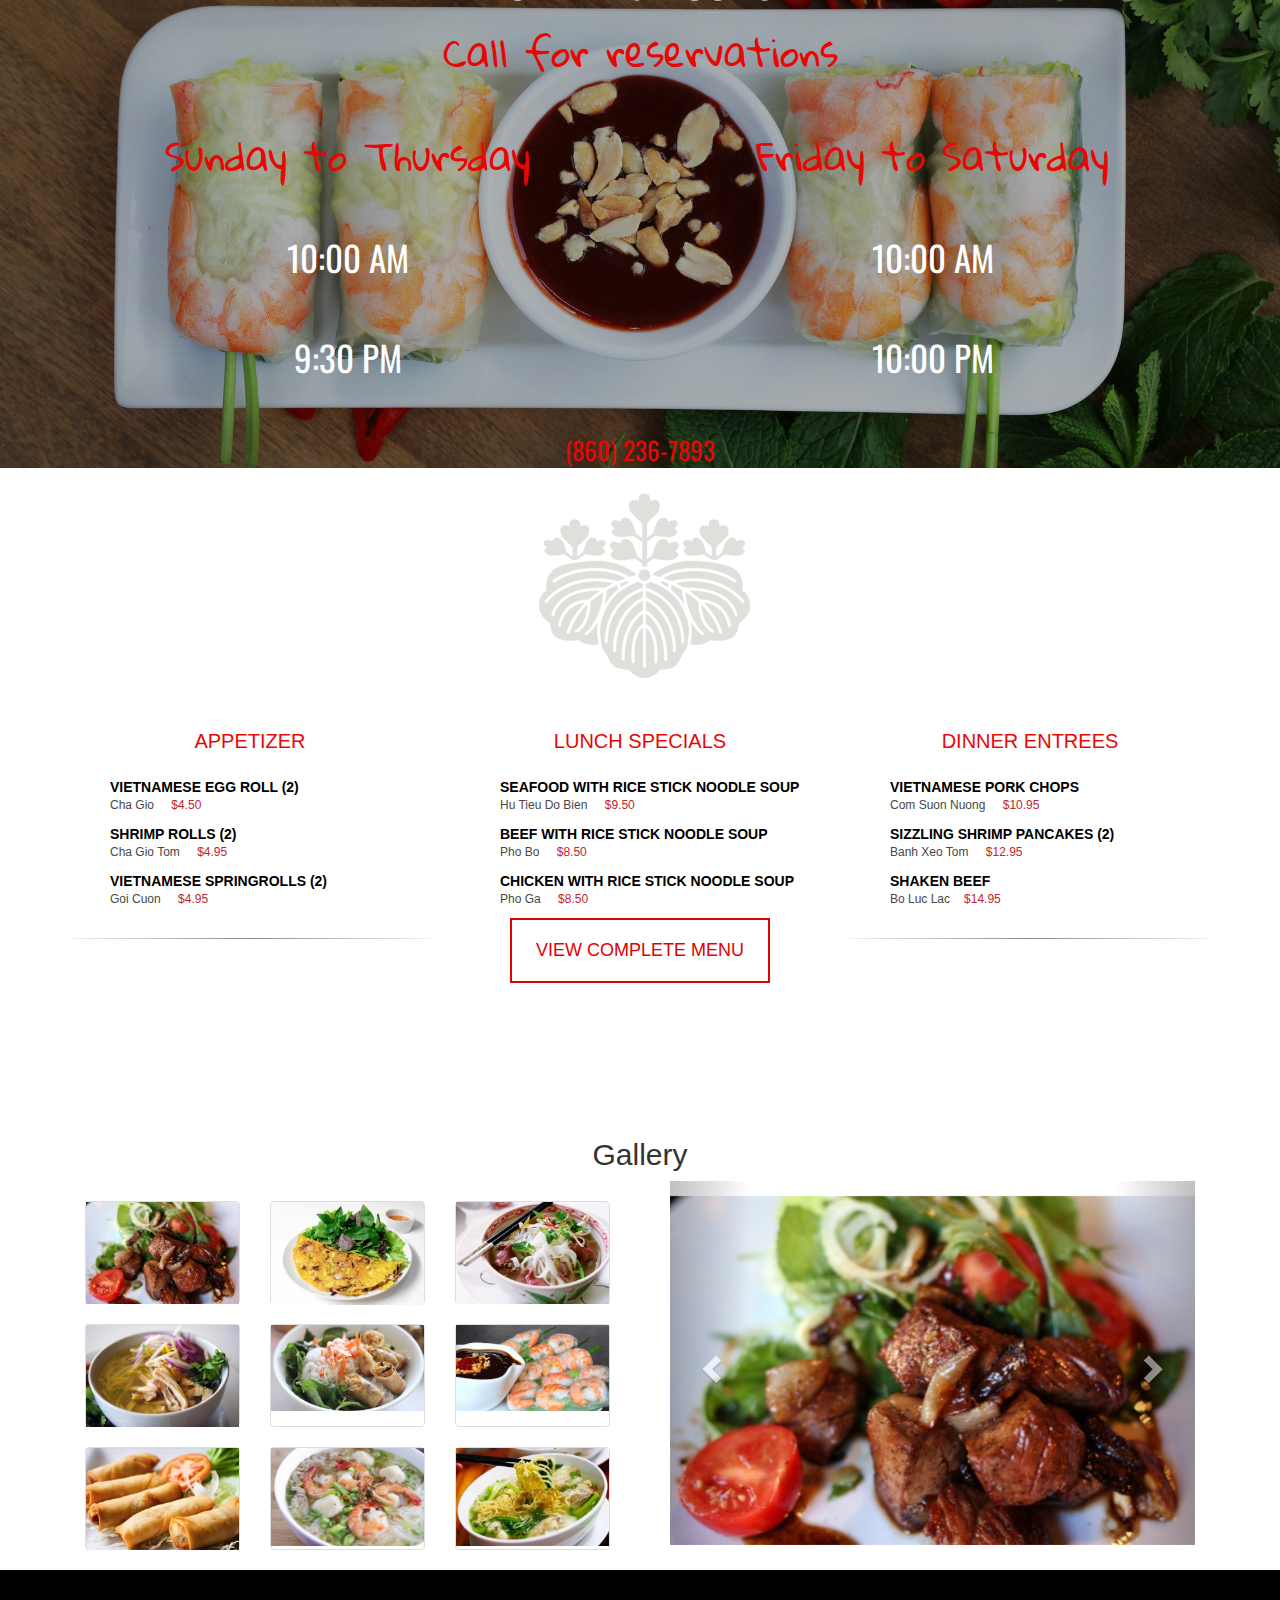
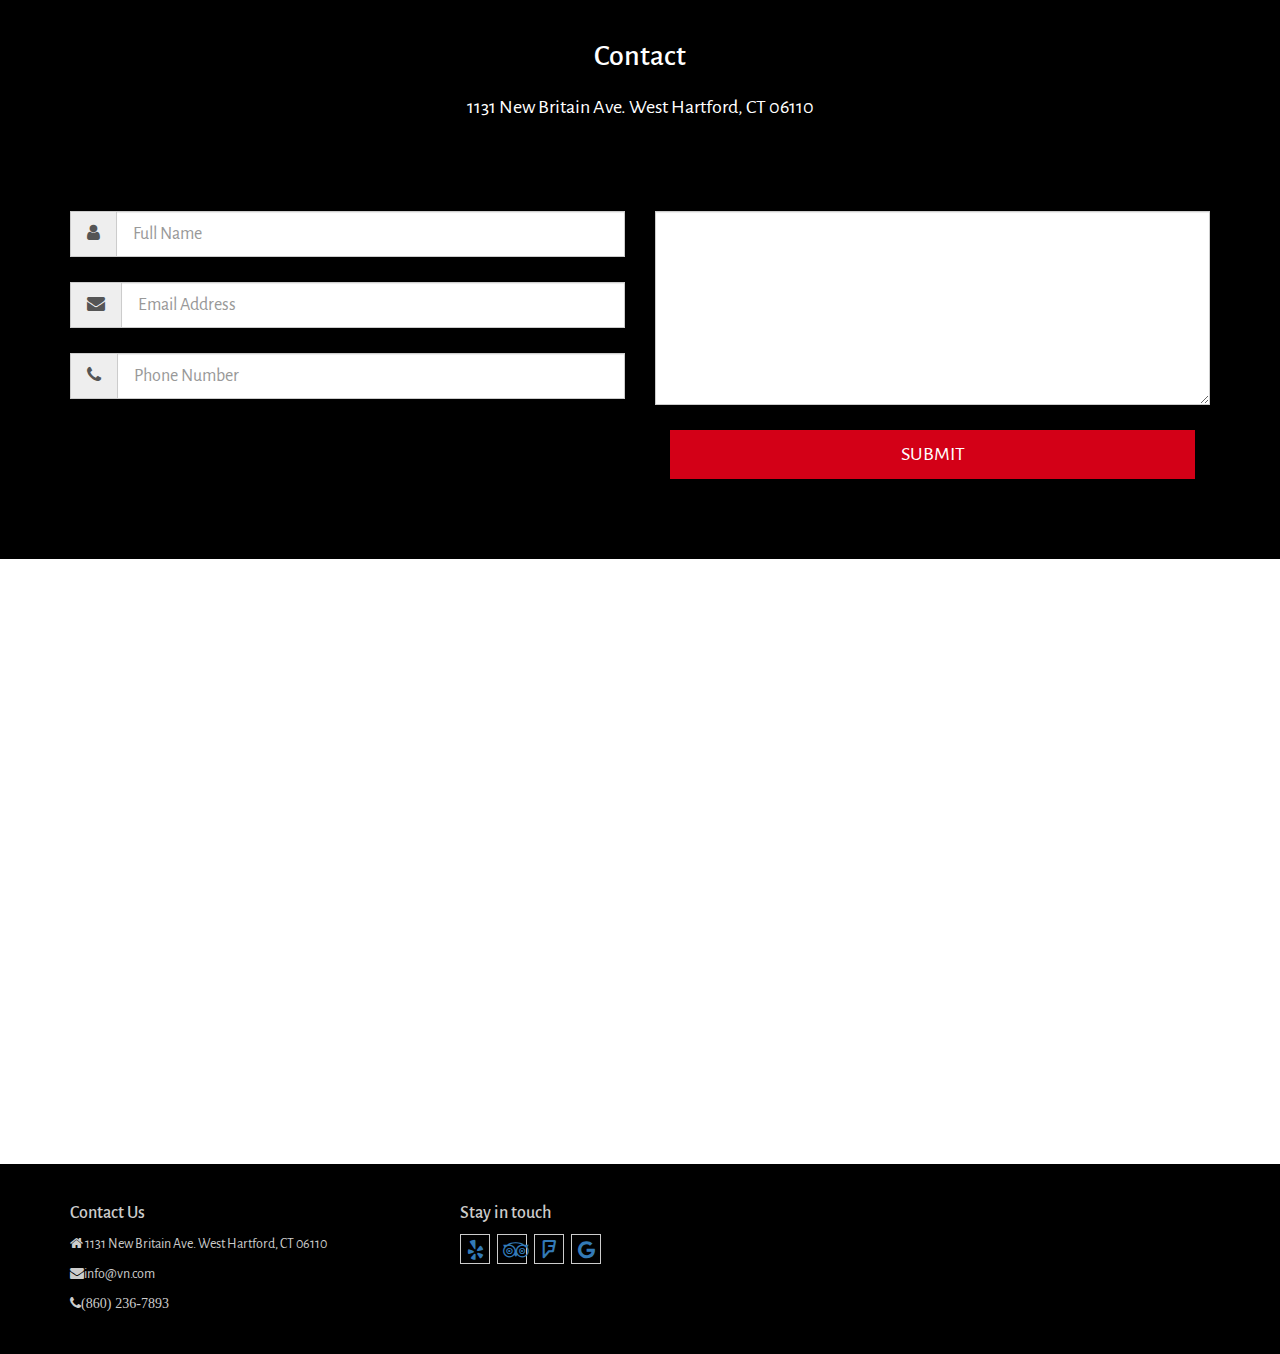
==== commit 22ac2fe3: "Add bamboo logo in navigation" ====
--- a/index.html
+++ b/index.html
@@ -32,6 +32,7 @@
                             <span class="icon-bar"></span>
                             <span class="icon-bar"></span>
                         </button>
+                        <img id="bamboo-logo" src="./assets/images/Bamboo-Transparent.png" height="90" width="100">
                         <a class="navbar-brand" href="">Vietnam Restaurant</a>
                     </div>
                     <div class="collapse navbar-collapse" id="bs-example-navbar-collapse-1">
--- a/assets/css/main.css
+++ b/assets/css/main.css
@@ -31,12 +31,20 @@
     text-transform: none;
     font-size: 43px !important;
     color: #e80705 !important;
+    padding-left: 50px;
 }
 
 .header .navbar .navbar-brand:hover {
     color: #ffffff !important;
-}
-
+
+}
+
+#bamboo-logo {
+    top: 0;
+    left: 0px;
+    position: absolute;
+    height:
+}
 
 /*Header*/
 
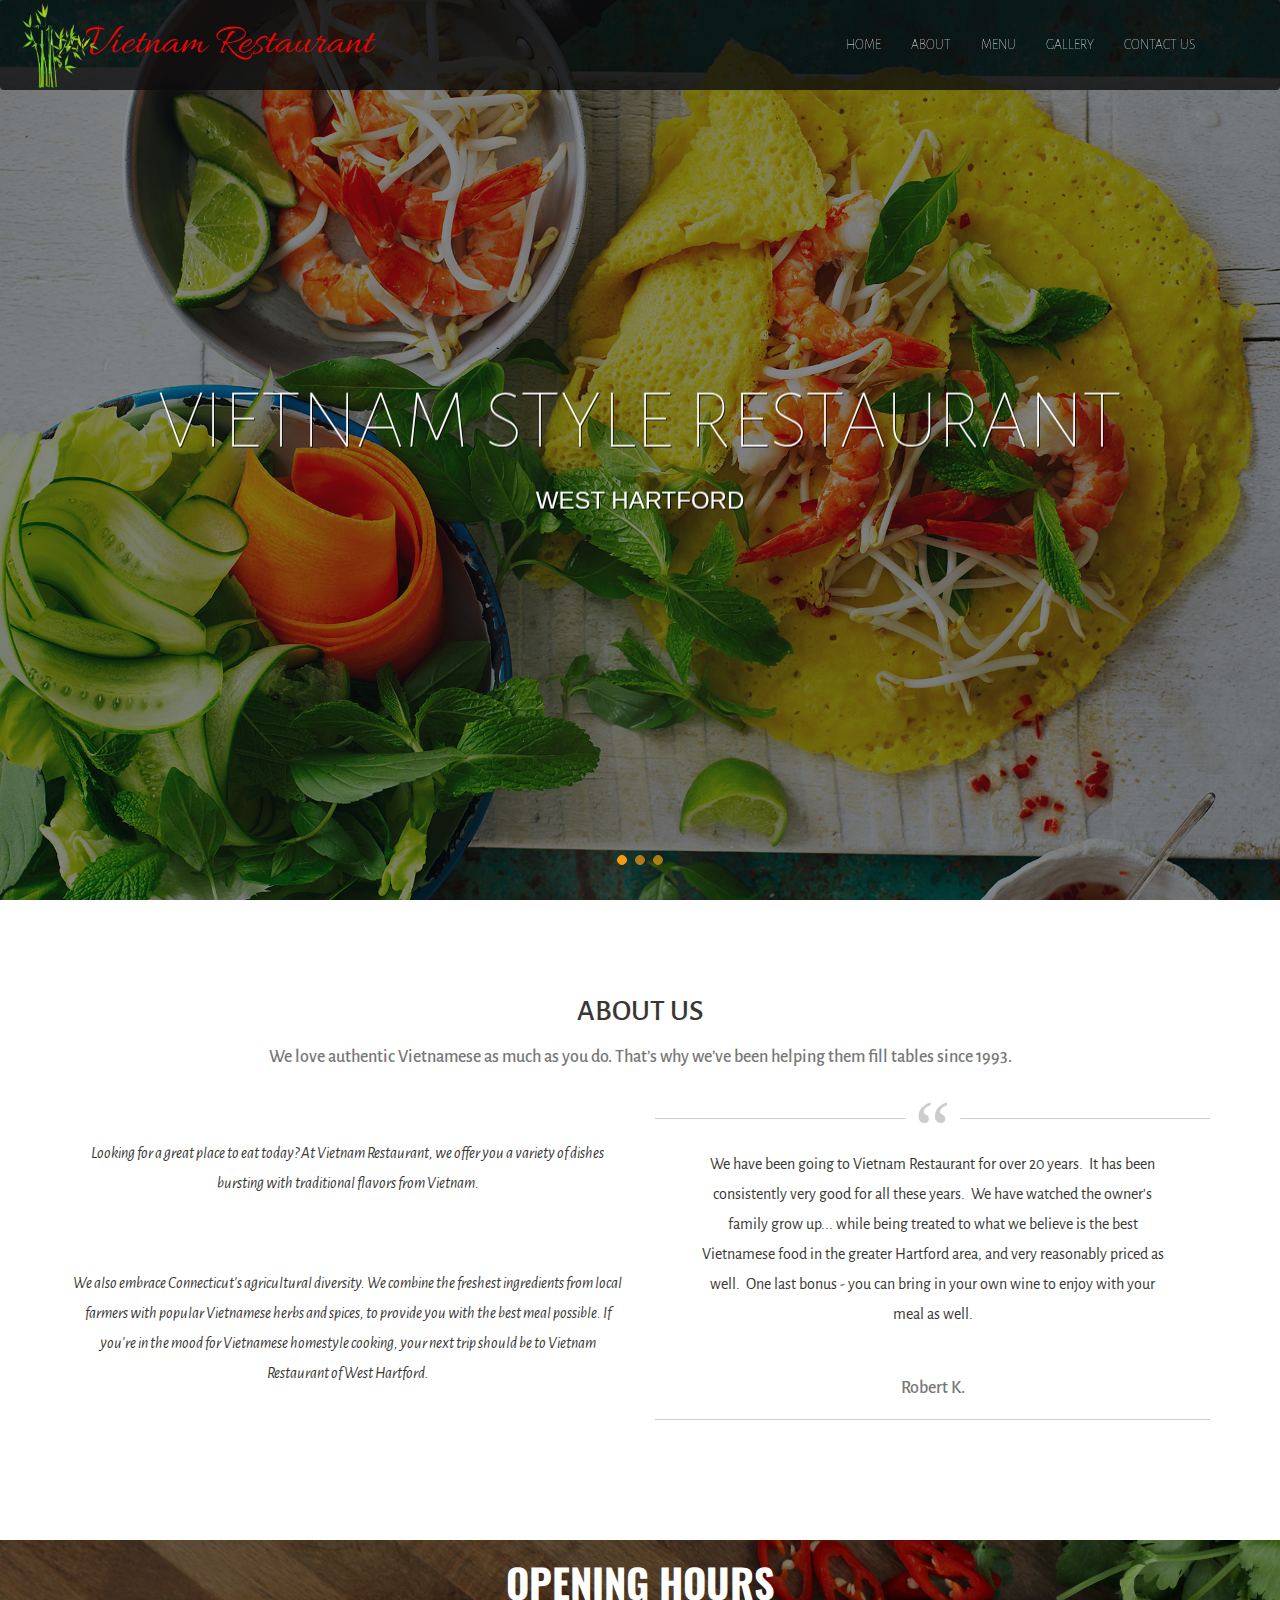
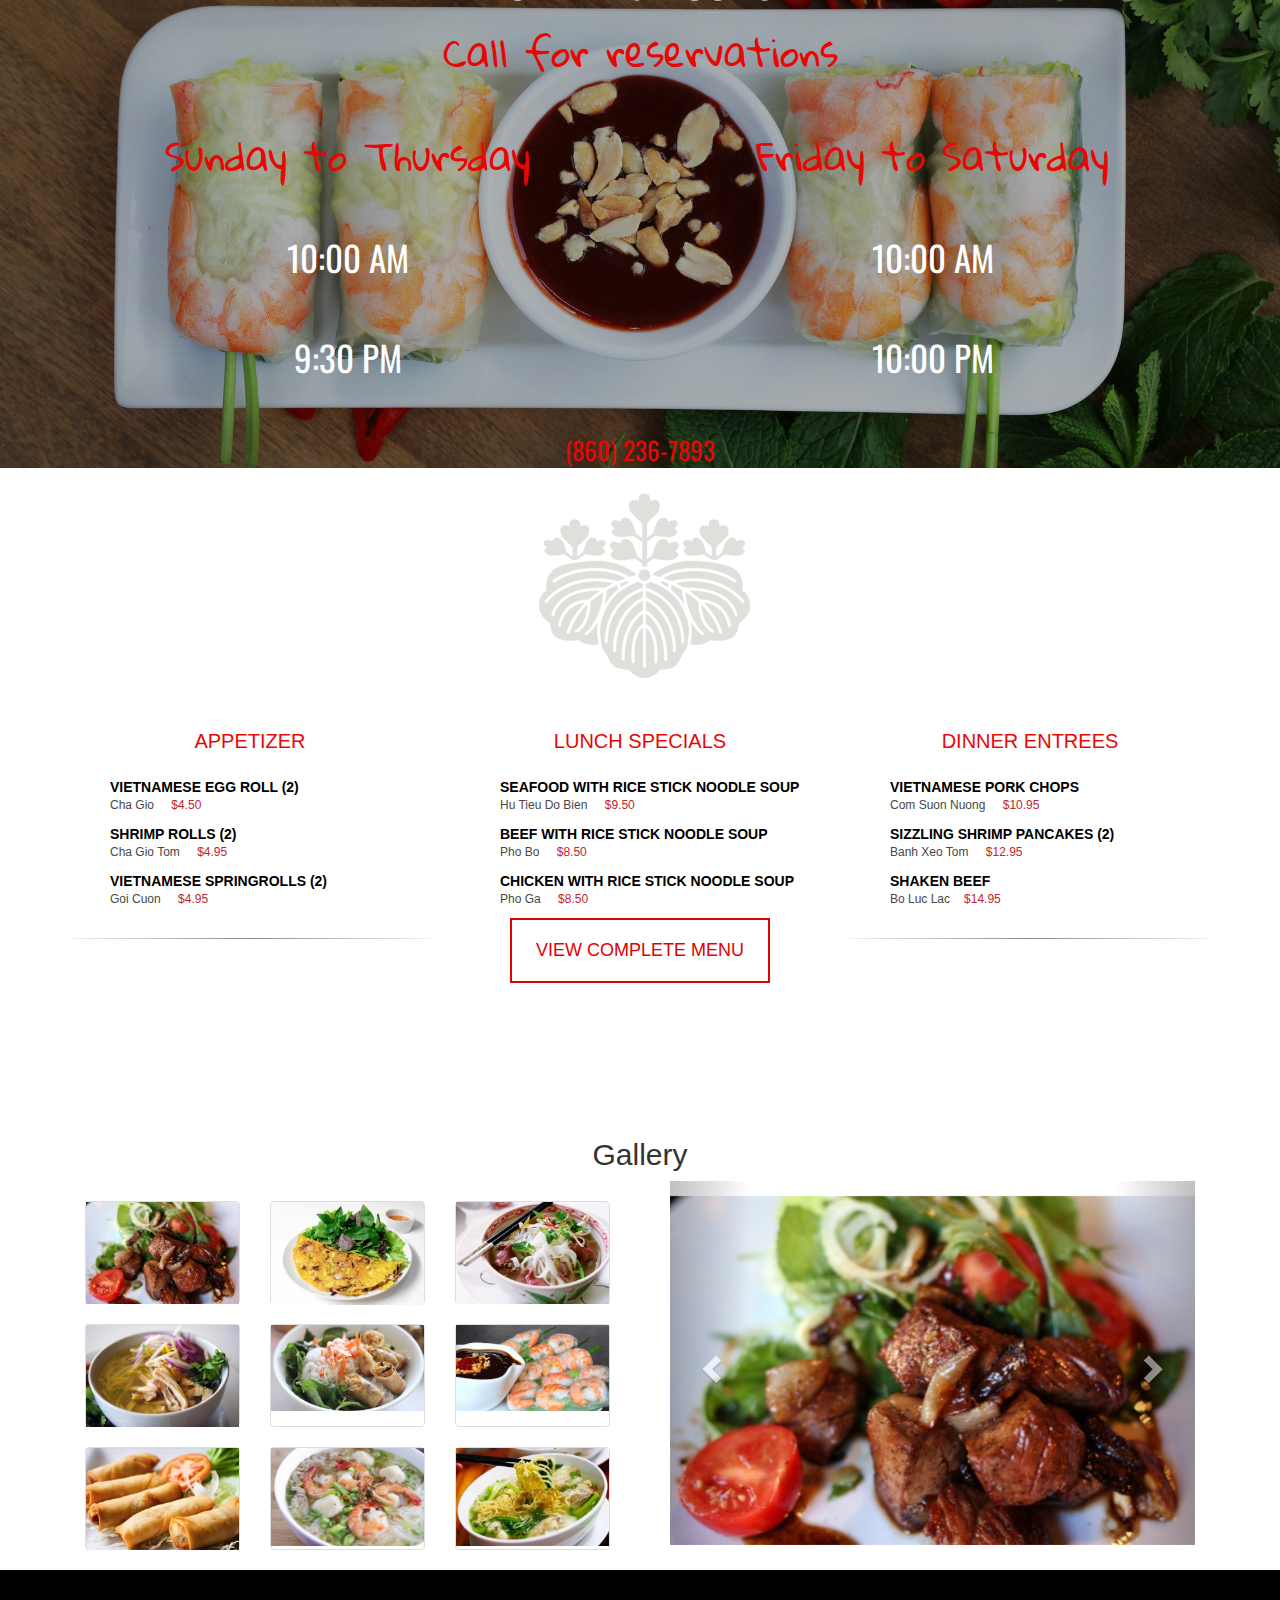
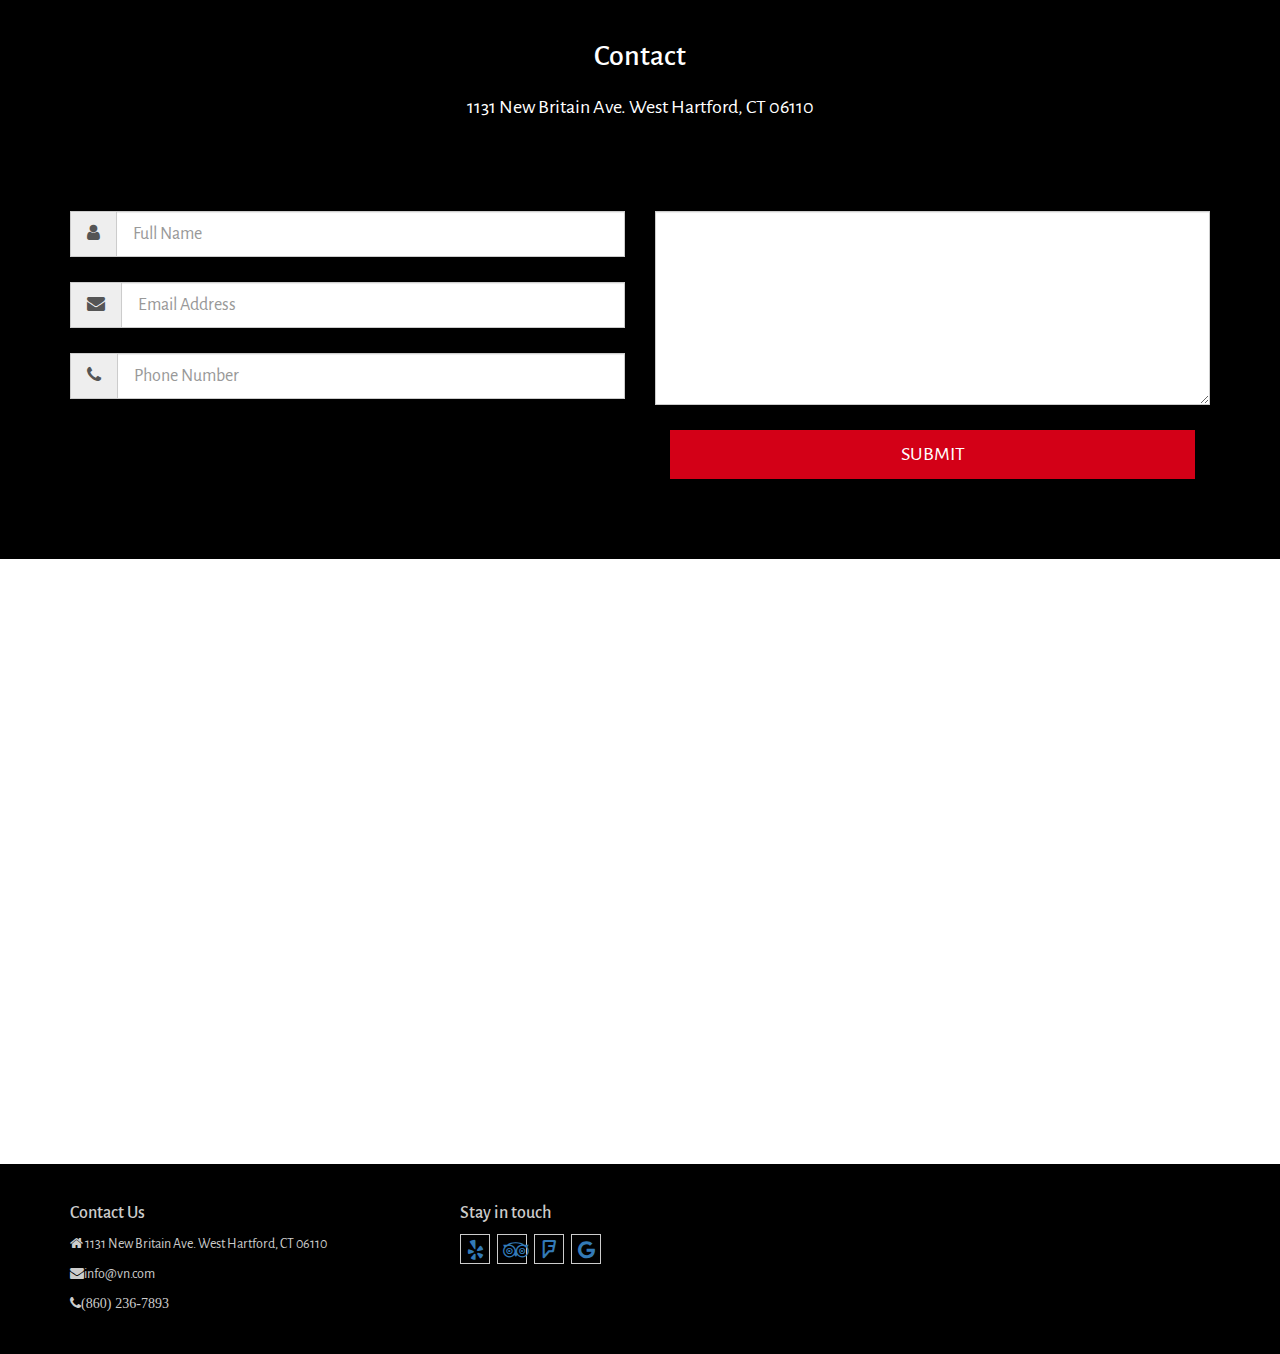
==== commit fbf0cfd7: "Moved bamboo logo" ====
--- a/index.html
+++ b/index.html
@@ -32,7 +32,7 @@
                             <span class="icon-bar"></span>
                             <span class="icon-bar"></span>
                         </button>
-                        <img id="bamboo-logo" src="./assets/images/Bamboo-Transparent.png" height="90" width="100">
+                        <img id="bamboo-logo" src="./assets/images/Bamboo-Transparent.png" height="90" width="80">
                         <a class="navbar-brand" href="">Vietnam Restaurant</a>
                     </div>
                     <div class="collapse navbar-collapse" id="bs-example-navbar-collapse-1">
--- a/assets/css/main.css
+++ b/assets/css/main.css
@@ -31,7 +31,7 @@
     text-transform: none;
     font-size: 43px !important;
     color: #e80705 !important;
-    padding-left: 50px;
+    padding-left: 30px;
 }
 
 .header .navbar .navbar-brand:hover {
@@ -41,9 +41,9 @@
 
 #bamboo-logo {
     top: 0;
-    left: 0px;
+    left: 20px;
     position: absolute;
-    height:
+
 }
 
 /*Header*/
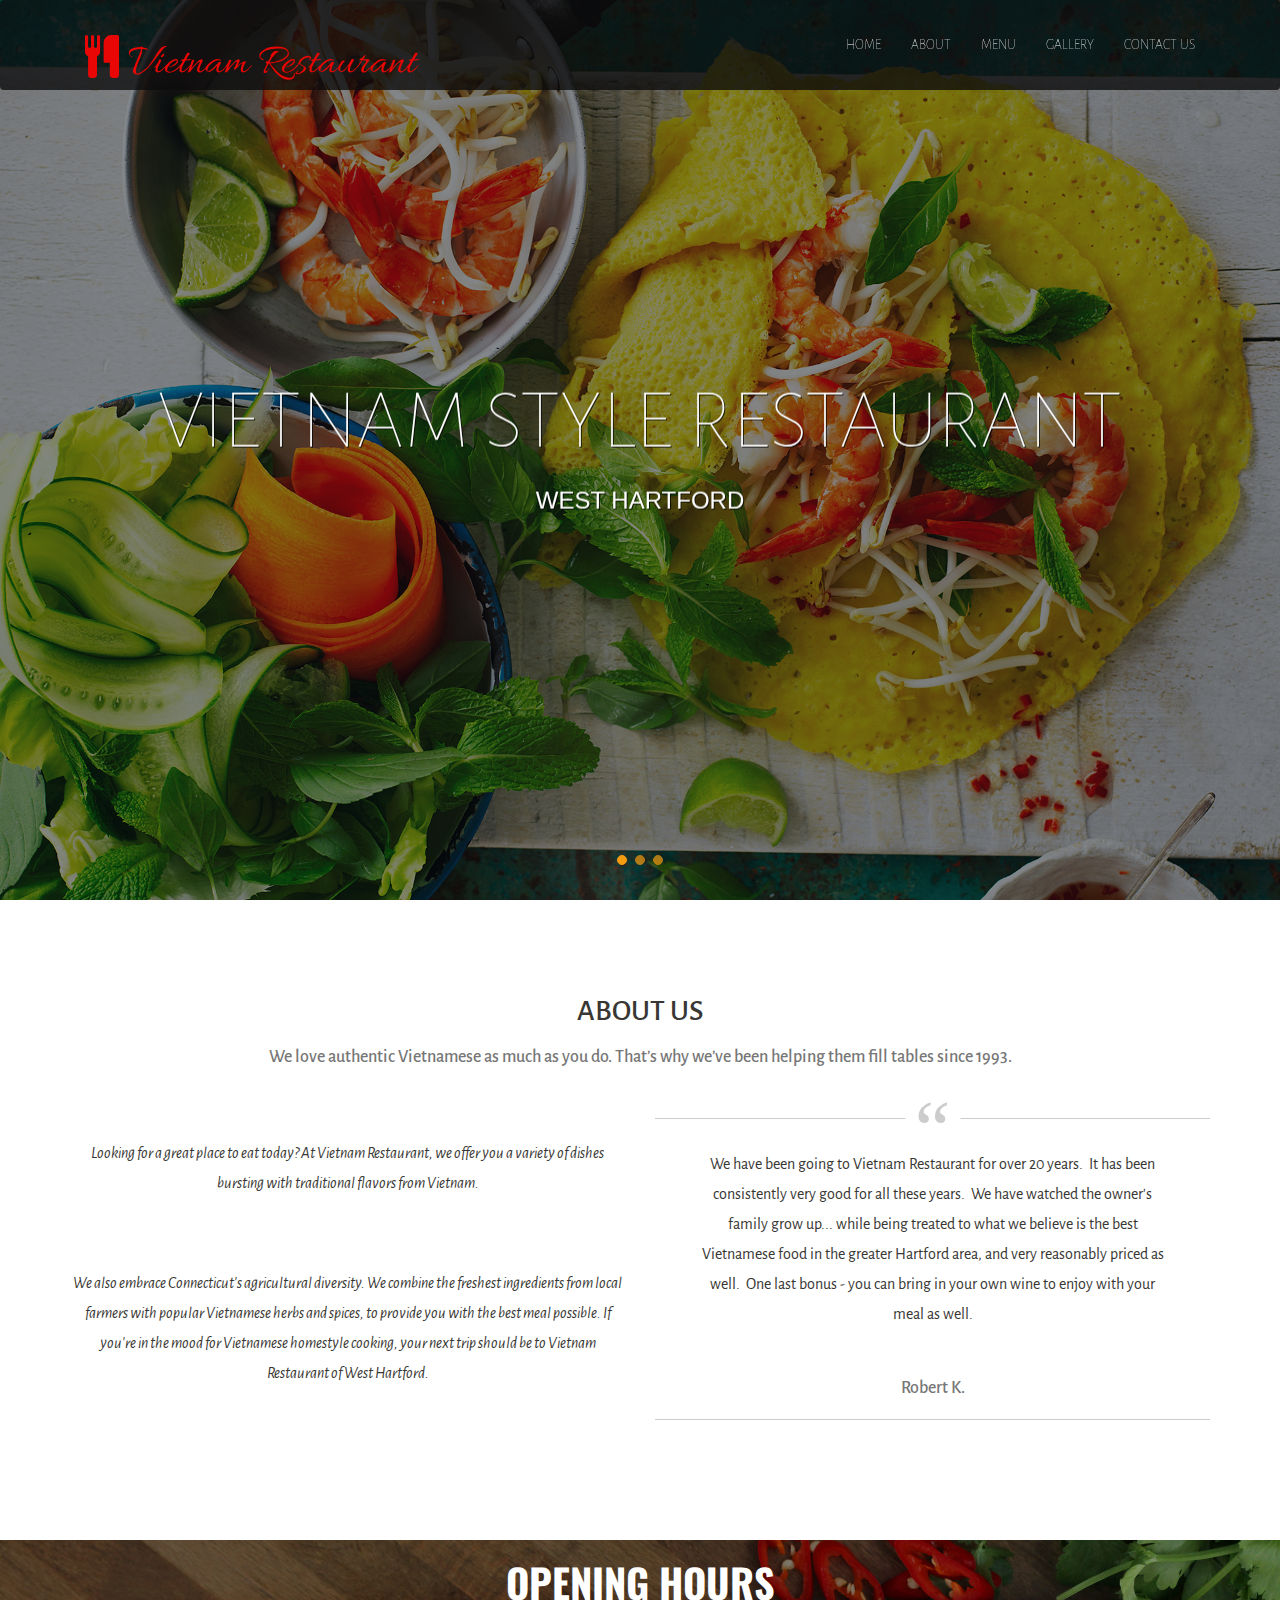
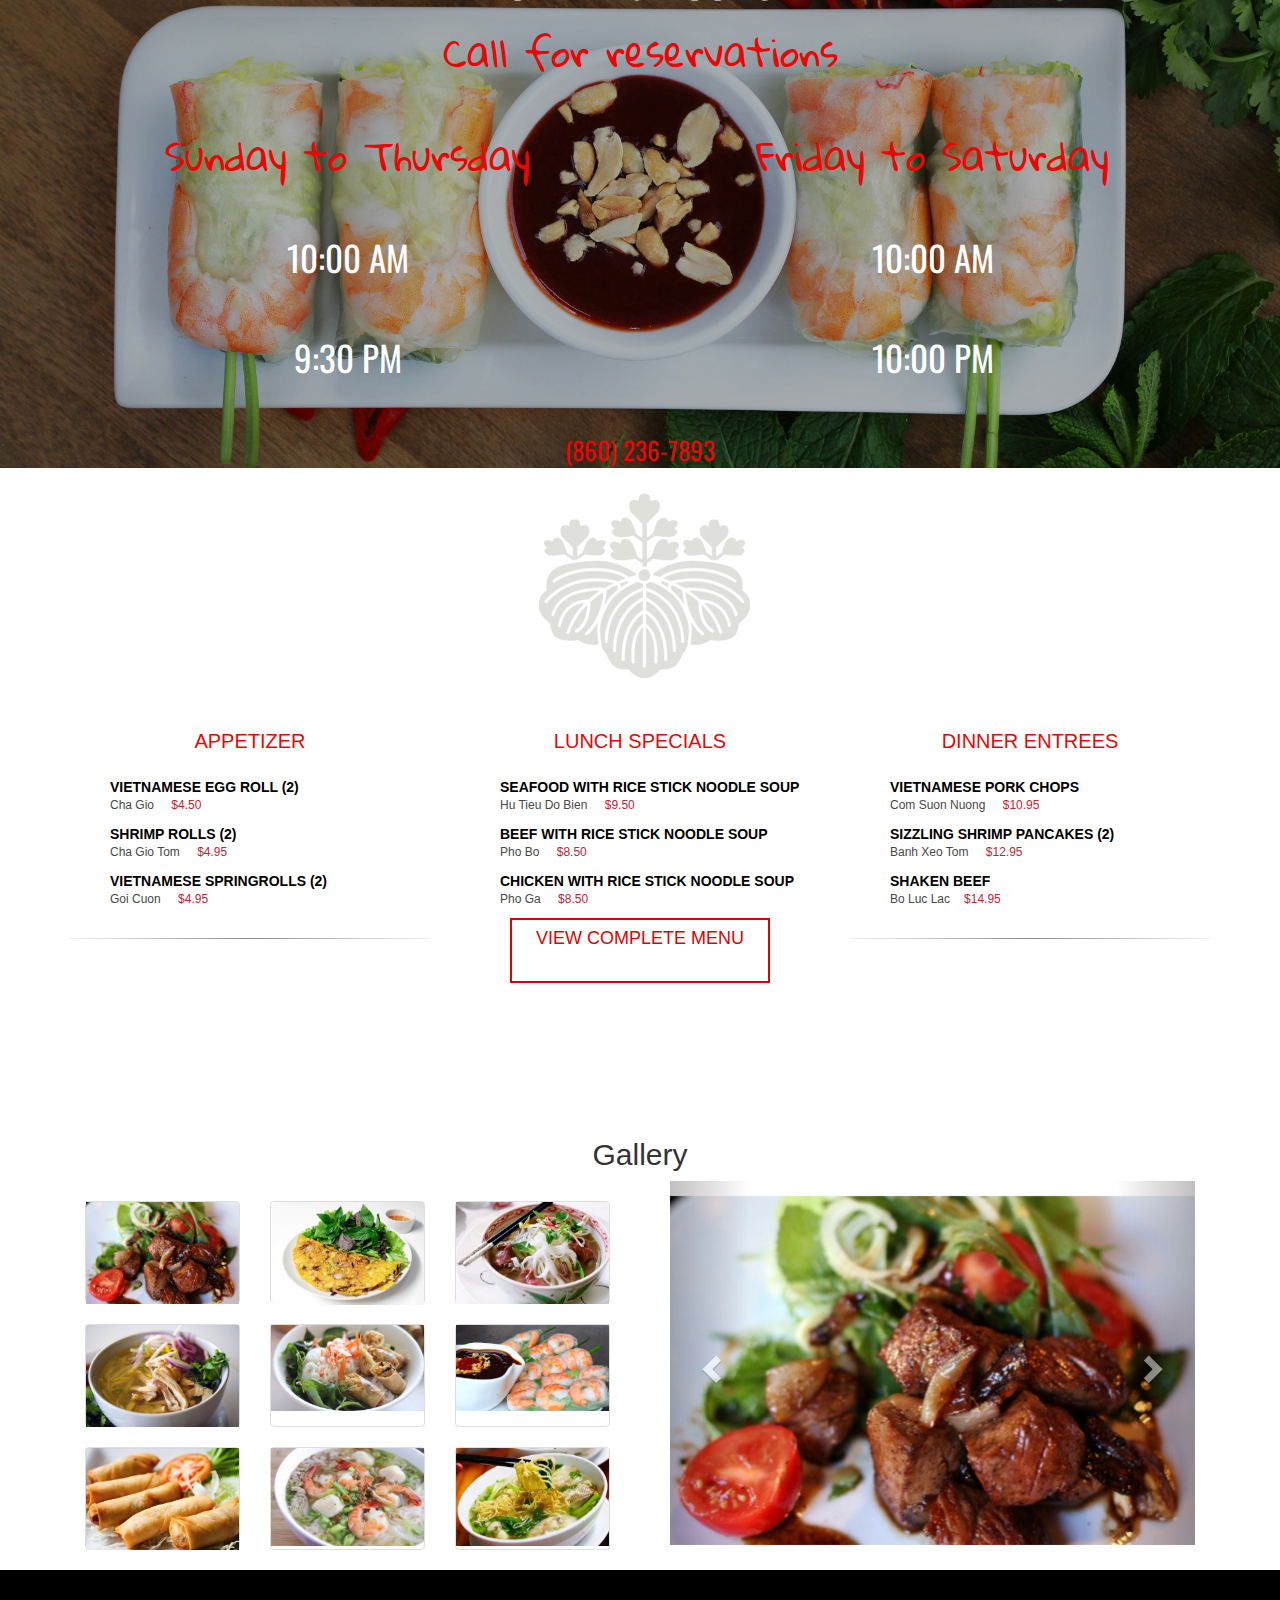
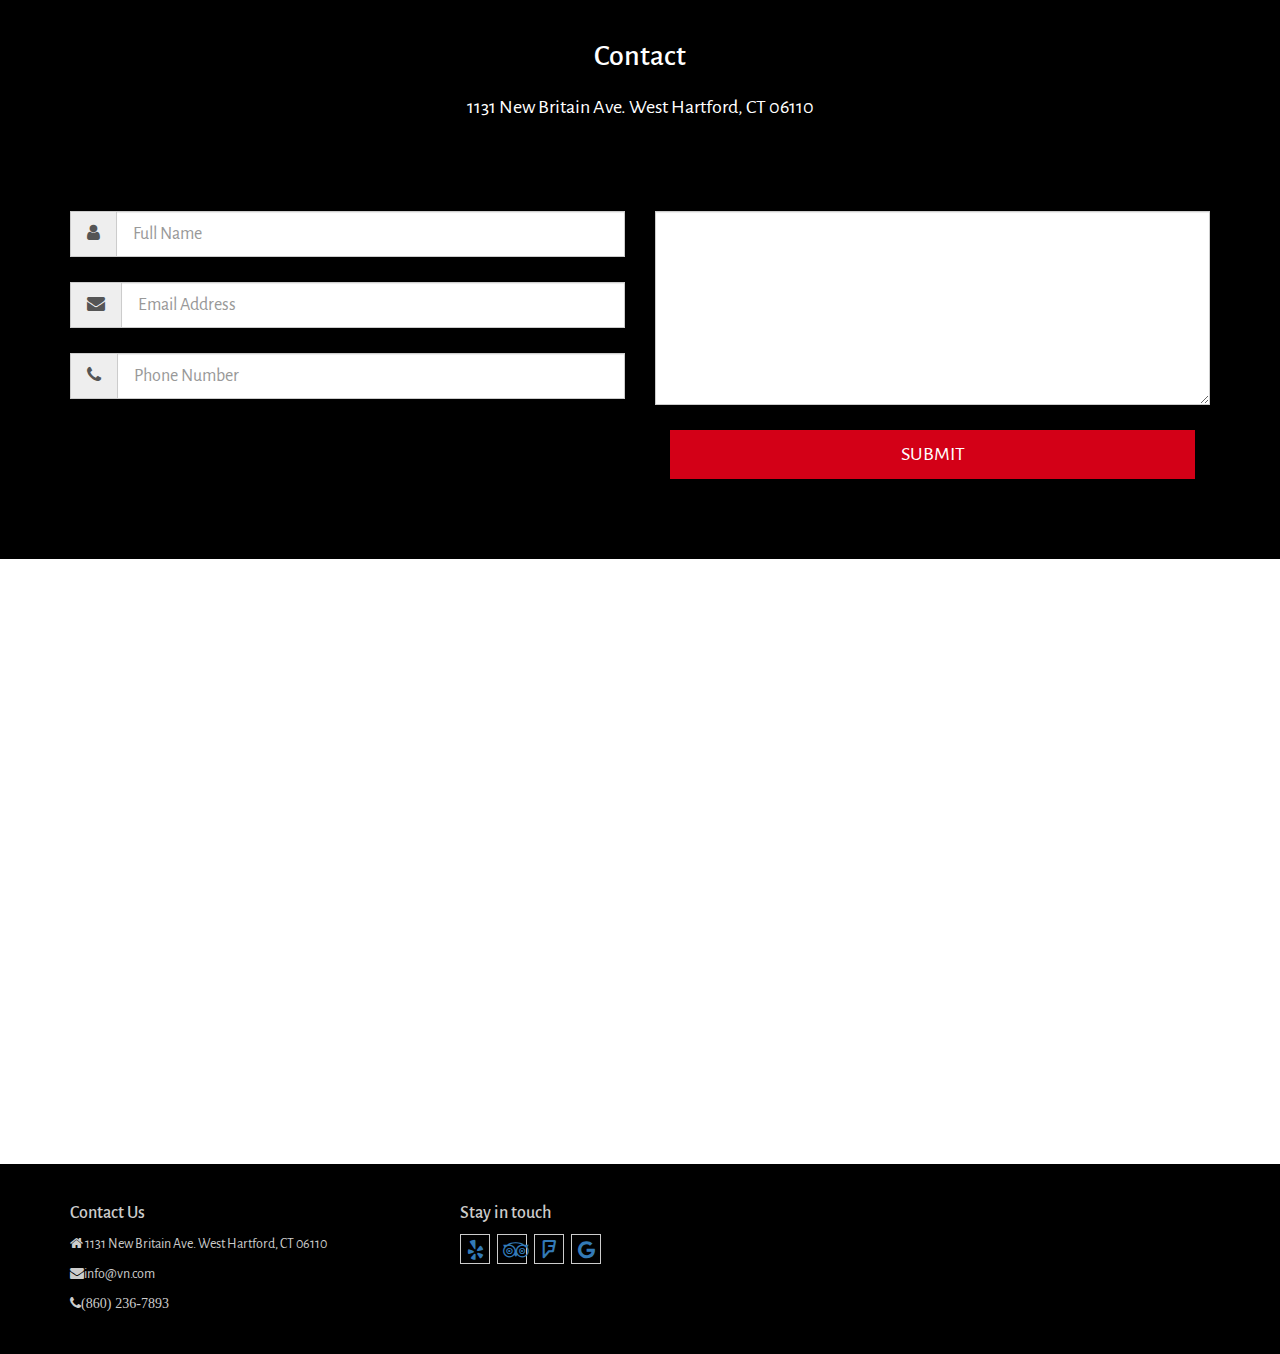
==== commit a31096a2: "Add new icon logo/menu page" ====
--- a/index.html
+++ b/index.html
@@ -32,8 +32,9 @@
                             <span class="icon-bar"></span>
                             <span class="icon-bar"></span>
                         </button>
-                        <img id="bamboo-logo" src="./assets/images/Bamboo-Transparent.png" height="90" width="80">
-                        <a class="navbar-brand" href="">Vietnam Restaurant</a>
+                        <div>
+                            <a class="navbar-brand" href=""><i class="fa fa-cutlery" aria-hidden="true"></i>  Vietnam Restaurant</a>
+                        </div>
                     </div>
                     <div class="collapse navbar-collapse" id="bs-example-navbar-collapse-1">
                         <ul class="nav navbar-nav navbar-right">
@@ -220,7 +221,7 @@
                             <hr class="style14">
                         </div>
                         <div class="col-lg-4 col-sm-12">
-                            <button id= "menu-button">View Complete Menu</button>
+                            <a href="menu.html" id="menu-button"class="btn" role="button">View Complete Menu</a>
                         </div>
                         <div class="col-lg-4 col-md-4">
                             <hr class="style14">
--- a/assets/css/main.css
+++ b/assets/css/main.css
@@ -26,7 +26,7 @@
     color: #e80705 !important;
 }
 
-.header .navbar .navbar-brand {
+.navbar .navbar-brand {
     font-family: 'Allura', cursive;
     text-transform: none;
     font-size: 43px !important;
@@ -34,15 +34,18 @@
     padding-left: 30px;
 }
 
-.header .navbar .navbar-brand:hover {
+.navbar .navbar-brand:hover {
     color: #ffffff !important;
 
 }
 
 #bamboo-logo {
-    top: 0;
-    left: 20px;
-    position: absolute;
+    display: inline-block;
+    float: left;
+    width: 90px;
+    height: 90px;
+    margin: 0;
+    padding: 0;
 
 }
 
@@ -382,6 +385,8 @@
     margin: 0 auto;
     text-align: center;
     text-transform: uppercase;
+    border-radius: 0;
+    vertical-align: baseline;
 }
 
 #menu-button:hover {
@@ -399,6 +404,10 @@
     background-image: -o-linear-gradient(left, #f0f0f0, #8c8b8b, #f0f0f0);
 }
 
+
+.full-menu {
+    height: 1500px;
+}
 /*Gallery*/
 
 .gallery-container {
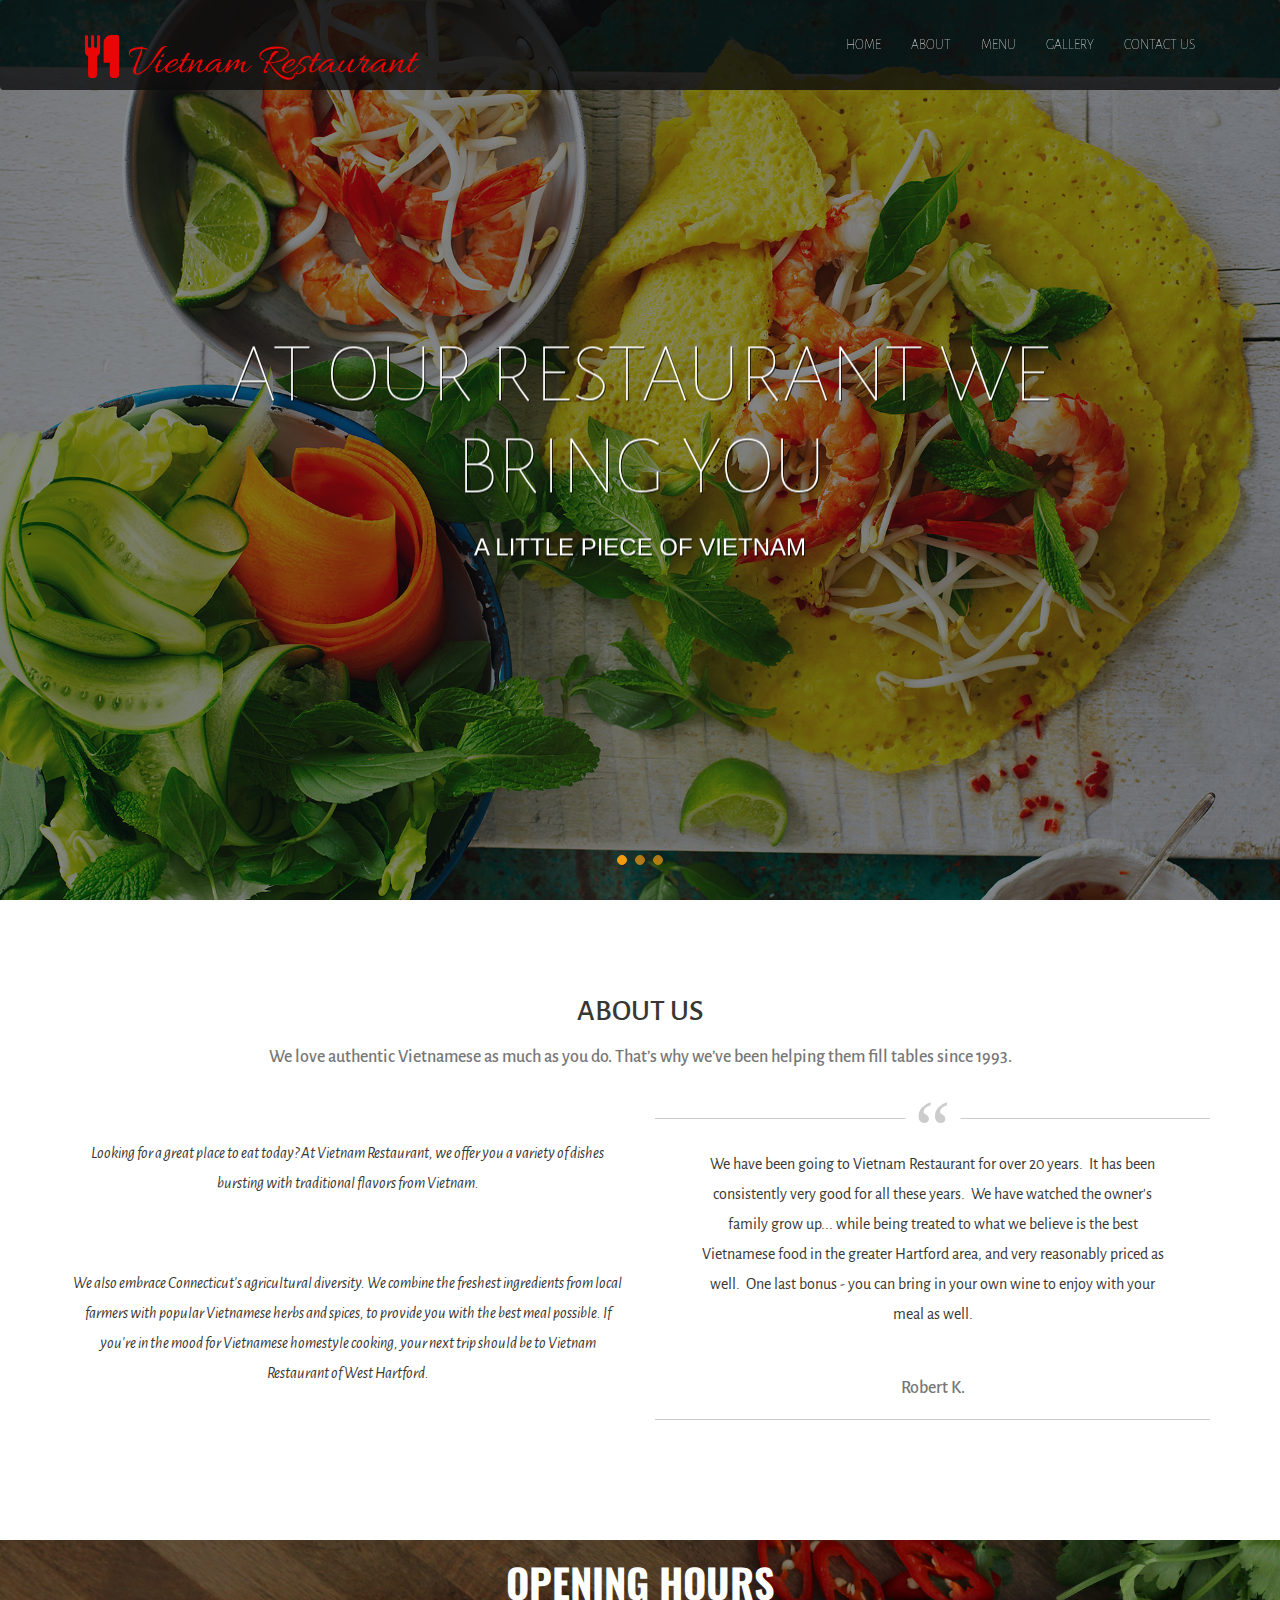
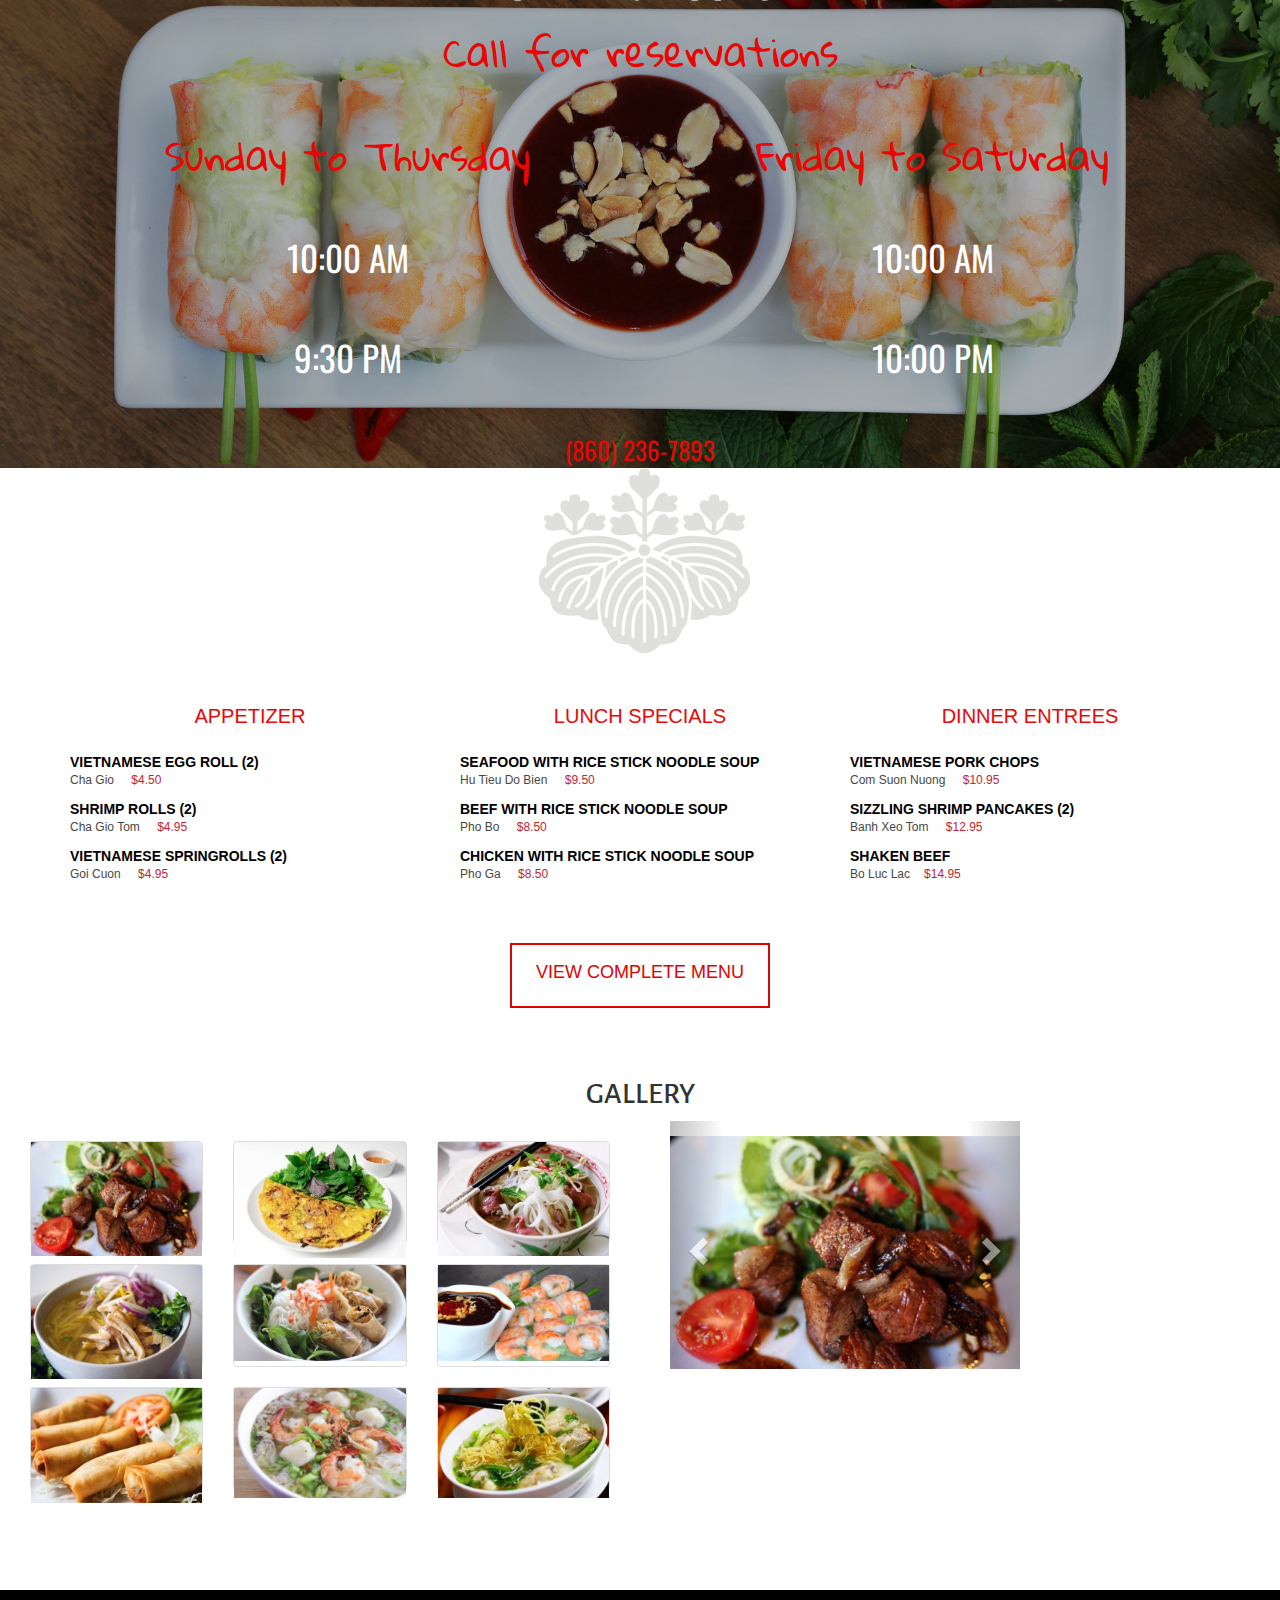
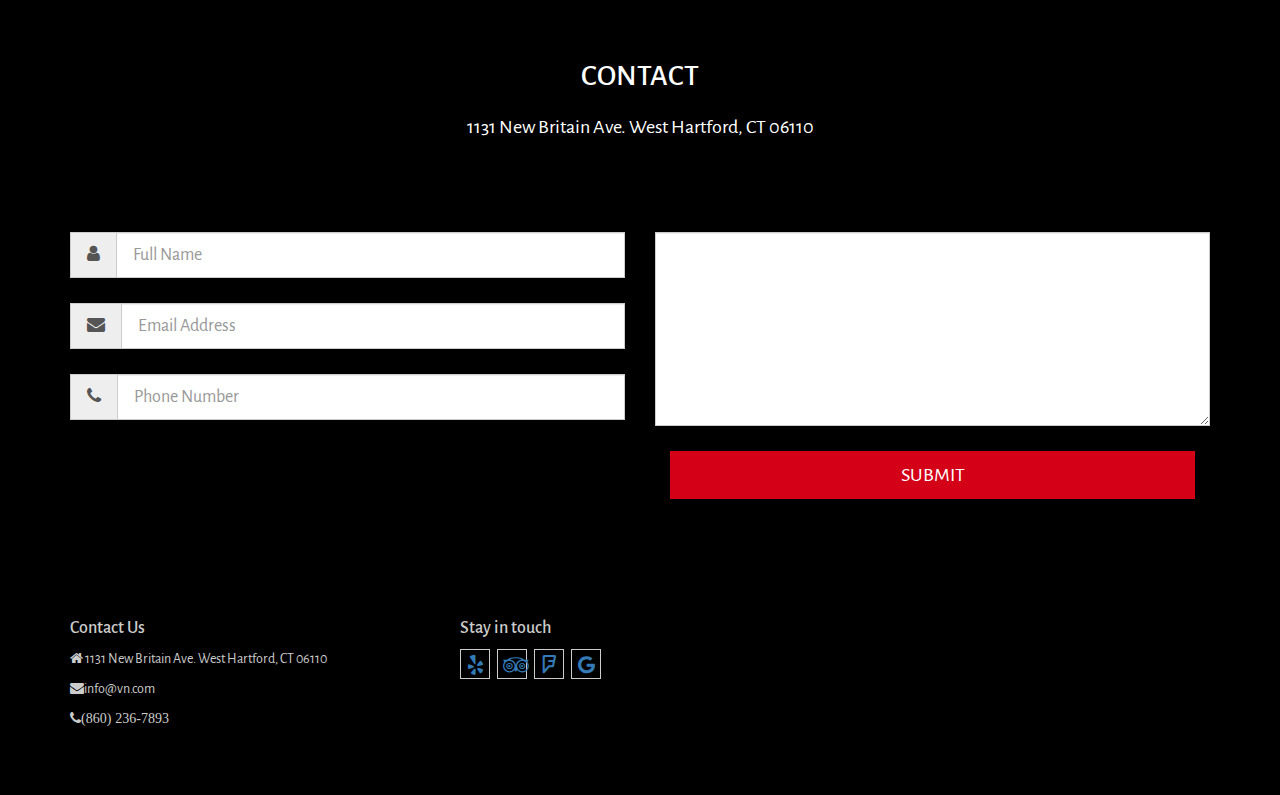
==== commit 6278143e: "Fixed container/button styling issues and nav collapse background" ====
--- a/index.html
+++ b/index.html
@@ -2,7 +2,9 @@
 <html lang="en">
 <head>
     <meta charset="UTF-8">
+    <meta http-equiv="X-UA-Compatible" content="IE=edge">
     <meta name="viewport" content="width=device-width, initial-scale=1">
+
     <title>Vietnam Restaurant - West Hartford</title>
     <link rel="stylesheet" href="https://maxcdn.bootstrapcdn.com/bootstrap/3.3.7/css/bootstrap.min.css">
     <link rel="stylesheet" href="https://maxcdn.bootstrapcdn.com/font-awesome/4.7.0/css/font-awesome.min.css">
@@ -15,40 +17,46 @@
 
     <link rel="stylesheet" href="./assets/css/main.css">
 
+
 </head>
 
 <body>
-
-            <!--HEADER-->
-    <div class="header">
-        <div class="container-fluid">
-            <!--NAVIGATION-->
-            <nav class="navbar navbar-default">
-                <div class="container">
-                    <div class="navbar-header">
-                        <button type="button" class="navbar-toggle collapsed" data-toggle="collapse" data-target="#bs-example-navbar-collapse-1" aria-expanded="false">
-                            <span class="sr-only">Toggle navigation</span>
-                            <span class="icon-bar"></span>
-                            <span class="icon-bar"></span>
-                            <span class="icon-bar"></span>
-                        </button>
-                        <div>
-                            <a class="navbar-brand" href=""><i class="fa fa-cutlery" aria-hidden="true"></i>  Vietnam Restaurant</a>
-                        </div>
-                    </div>
-                    <div class="collapse navbar-collapse" id="bs-example-navbar-collapse-1">
-                        <ul class="nav navbar-nav navbar-right">
-                            <li><a href="#header">Home</a></li>
-                            <li><a href="#about">About</a></li>
-                            <li><a href="#menu">Menu</a></li>
-                            <li><a href="#gallery">Gallery</a></li>
-                            <li><a href="#contact">Contact Us</a></li>
-                        </ul>
-                    </div>
-                </div>
-            </nav>
+<!--NAVIGATION-->
+<nav class="navbar navbar-default">
+    <div class="container">
+        <div class="navbar-header">
+            <button type="button" class="navbar-toggle collapsed" data-toggle="collapse" data-target="#bs-example-navbar-collapse-1" aria-expanded="false">
+                <span class="sr-only">Toggle navigation</span>
+                <span class="icon-bar"></span>
+                <span class="icon-bar"></span>
+                <span class="icon-bar"></span>
+            </button>
+            <div>
+                <a class="navbar-brand" href="index.html"><i class="fa fa-cutlery" aria-hidden="true"></i>  Vietnam Restaurant</a>
+            </div>
+        </div>
+        <div class="collapse navbar-collapse" id="bs-example-navbar-collapse-1">
+            <ul class="nav navbar-nav navbar-right">
+                <li><a href="#header">Home</a></li>
+                <li><a href="#about">About</a></li>
+                <li><a href="menu.html">Menu</a></li>
+                <li><a href="#gallery">Gallery</a></li>
+                <li><a href="#contact">Contact Us</a></li>
+            </ul>
         </div>
     </div>
+</nav>
+
+
+            <!--HEADER-->
+    <!--<div class="header">-->
+        <!--<div class="container-fluid">-->
+            <!---->
+
+        <!--</div>-->
+    <!--</div>-->
+
+
             <!--HEADER CAROUSEL-->
             <div class="carousel fade-carousel slide" data-ride="carousel" data-interval="4000" id="bs-carousel">
 
@@ -69,8 +77,8 @@
                         <div class="slide-1"></div>
                         <div class="hero">
                             <hgroup>
-                                <h1>Vietnam style Restaurant</h1>
-                                <h3>West Hartford</h3>
+                                <h1>At our restaurant we bring you </h1>
+                                <h3> A Little Piece of Vietnam</h3>
                             </hgroup>
                         </div>
                     </div>
@@ -91,8 +99,8 @@
                         <div class="slide-3"></div>
                         <div class="hero">
                             <hgroup>
-                                <h1>We are amazing</h1>
-                                <h3>Must Eat here!</h3>
+                                <h1>Memorable Experience</h1>
+                                <h3>With Delicious Food!</h3>
                             </hgroup>
                         </div>
                     </div>
@@ -152,7 +160,6 @@
             <div id="menu" class="menu">
                 <div class="container">
                     <div class="row">
-
                         <img src="./assets/images/menu-logo.png" alt="">
 
                         <div class="col-lg-4 col-md-4">
@@ -217,15 +224,15 @@
                             </ul>
                         </div>
 
-                        <div class="col-lg-4 col-md-4">
-                            <hr class="style14">
-                        </div>
-                        <div class="col-lg-4 col-sm-12">
+                        <!--<div class="col-lg-4 col-md-4">-->
+                            <!--<hr class="style14">-->
+                        <!--</div>-->
+                        <div id="menu-button-container" class="col-lg-12 col-sm-12">
                             <a href="menu.html" id="menu-button"class="btn" role="button">View Complete Menu</a>
                         </div>
-                        <div class="col-lg-4 col-md-4">
-                            <hr class="style14">
-                        </div>
+                        <!--<div class="col-lg-4 col-md-4">-->
+                            <!--<hr class="style14">-->
+                        <!--</div>-->
                     </div>
                 </div>
             </div>
@@ -278,11 +285,11 @@
                                 </li>
                             </ul>
                         </div>
-                        <div class="col-sm-6">
+                        <div class="col-xs-12 col-sm-6">
                             <div class="col-xs-12" id="slider">
                                 <!-- Top part of the slider -->
                                 <div class="row">
-                                    <div class="col-sm-12" id="carousel-bounding-box">
+                                    <div class="col-sm-8" id="carousel-bounding-box">
                                         <div class="carousel slide" id="myCarousel">
                                             <!-- Carousel items -->
                                             <div class="carousel-inner">
@@ -312,7 +319,6 @@
 
                                                 <div class="item" data-slide-number="8">
                                                     <img src="./assets/images/gallery/gallery-9-won-ton.jpg"></div>
-
 
                                             </div>
                                             <!-- Carousel nav -->
@@ -329,7 +335,6 @@
                         </div>
                         <!--/Slider-->
                     </div>
-
                 </div>
             </div>
 
@@ -368,20 +373,6 @@
                 </div>
             </div>
 
-            <div id="map" class="map">
-                <div class="container">
-                    <div class="row">
-                        <div class="google-map col-md-12">
-                            <iframe src="https://www.google.com/maps/embed?pb=!1m18!1m12!1m3!1d2977.4423427840334!2d-72.7350155843!3d41.732550882488695!2m3!1f0!2f0!3f0!3m2!1i1024!2i768!4f13.1!3m3!1m2!1s0x89e7ad3d5a5fe25b%3A0xa780bd7ed9575494!2s1131+New+Britain+Ave%2C+West+Hartford%2C+CT+06110!5e0!3m2!1sen!2sus!4v1492301209744" width="800" height="600" frameborder="0" style="border:0" allowfullscreen>
-
-                            </iframe>
-                        </div>
-
-
-                    </div>
-                </div>
-            </div>
-
 
             <!-- Footer -->
 
@@ -396,7 +387,7 @@
 
                         </div>
 
-                        <div class="col-lg-8 col-md-8">
+                        <div class="col-lg-4 col-md-4">
                             <h4>Stay in touch</h4>
 
                             <a href="https://www.yelp.com/biz/vietnam-restaurant-west-hartford" target="_blank"><i class="social fa fa-yelp" aria-hidden="true"></i></a>
@@ -406,6 +397,11 @@
                             <!--<i class="social fa fa-facebook" aria-hidden="true"></i>-->
                             <!--<i class="social fa fa-twitter" aria-hidden="true"></i>-->
                         </div>
+
+                        <div id="google-maps" class="google-maps">
+                            <div class="col-md-4">
+                                <iframe src="https://www.google.com/maps/embed?pb=!1m18!1m12!1m3!1d2977.442342784044!2d-72.73501558430009!3d41.73255088248847!2m3!1f0!2f0!3f0!3m2!1i1024!2i768!4f13.1!3m3!1m2!1s0x89e7ad3d5a5fe25b%3A0xa780bd7ed9575494!2s1131+New+Britain+Ave%2C+West+Hartford%2C+CT+06110!5e0!3m2!1sen!2sus!4v1492638226508" width="100%" height="100%" frameborder="0" style="border:0" allowfullscreen></iframe>
+                        </div>
                     </div>
                 </div>
             </div>
--- a/assets/css/main.css
+++ b/assets/css/main.css
@@ -1,3 +1,15 @@
+* {
+    padding: 0;
+    margin: 0;
+}
+
+body {
+    overflow-x: hidden;
+    /*text-rendering: optimizeLegibility  !important;*/
+    /*-webkit-font-smoothing: antialiased !important;*/
+}
+
+
 /*Navigation*/
 .navbar {
     background-color: rgba(12, 12, 13, 0.78032);
@@ -14,12 +26,12 @@
     z-index: 1001;
 }
 
+
+
 .navbar a {
     color: #fff !important;
     font-weight: 200;
     font-size: 14px !important;
-g
-
 }
 
 .navbar a:hover {
@@ -32,6 +44,16 @@
     font-size: 43px !important;
     color: #e80705 !important;
     padding-left: 30px;
+}
+
+@media screen and (max-width:736px) {
+    .navbar .navbar-brand {
+        font-size: 25px !important;
+    }
+
+    .navbar-collapse {
+        background-color: rgba(12, 12, 13, 0.78032);
+    }
 }
 
 .navbar .navbar-brand:hover {
@@ -76,8 +98,28 @@
     font-size: 85px;
 }
 
+@media(max-width: 768px) {
+    .header {
+        padding: 30px;
+        height: 750px;
+    }
+
+    .header img {
+        width: 90%;
+        height: 300px;
+        margin: 20px 0 0 20px;
+    }
+
+    .header h1 {
+        font-size: 20px;
+    }
+
+    .header p {
+        font-size: 10px;
+    }
+}
+
 /*Carousel*/
-
 /********************************/
 /*       Fade Bs-carousel       */
 /********************************/
@@ -220,6 +262,13 @@
     font-weight: 400;
     font-size: 15px;
     font-style: italic;
+}
+
+@media (max-width: 768px) {
+
+    .about {
+        padding: 30px;
+    }
 }
 
 /*Quote*/
@@ -297,23 +346,55 @@
     text-transform: uppercase;
 }
 
+@media screen and (max-width:599px) {
+    .hours h2,
+    .hours h4 {
+        font-family: 'Oswald', sans-serif;
+        font-size: 25px;
+        font-weight: 700;
+        color: #ffffff;
+        text-align: center;
+        margin: 20px 0 20px;
+        text-transform: uppercase;
+    }
+}
+
 .hours p {
     color: #ffffff;
     font-size: 14px;
     padding-bottom: 40px;
 }
 
+
 .hours .hour-days {
     color: #e80705;
     font-family: 'Gloria Hallelujah', cursive;
     font-size: 38px;
 }
 
+@media screen and (max-width:599px) {
+    .hours .hour-days {
+        color: #e80705;
+        font-family: 'Gloria Hallelujah', cursive;
+        font-size: 20px;
+    }
+}
+
+
 .hours .time {
     font-family: 'Oswald', sans-serif;
     font-size: 35px;
     text-transform: uppercase;
     color: #ffffff;
+}
+
+@media screen and (max-width:599px) {
+    .hours .time {
+        font-family: 'Oswald', sans-serif;
+        font-size: 18px;
+        text-transform: uppercase;
+        color: #ffffff;
+    }
 }
 
 .hours .phone-number {
@@ -325,13 +406,15 @@
 
 }
 
+@media (max-width: 768px) {
+
+    .hours {
+        padding: 30px;
+    }
+}
+
 
 /*Menu*/
-
-.menu .container {
-    padding-top: 25px;
-    height: 500px;
-}
 
 .menu img {
     display: block;
@@ -373,19 +456,24 @@
     padding-left: 14px;
 }
 
+#menu-button-container {
+    margin-top: 50px;
+}
+
 #menu-button {
     border: 2px solid #dd0301;
+    border-radius: 0;
     background: transparent;
     color: #dd0301;
+    display: block;
     font-size: 18px;
-    position: relative;
     height: 65px;
     width: 260px;
-    display: block;
     margin: 0 auto;
-    text-align: center;
-    text-transform: uppercase;
-    border-radius: 0;
+    position: relative;
+    padding-top: 15px;
+    text-align: center;
+    text-transform: uppercase;
     vertical-align: baseline;
 }
 
@@ -408,11 +496,27 @@
 .full-menu {
     height: 1500px;
 }
+
+@media (max-width: 768px) {
+
+    .menu, .full-menu {
+        padding: 30px;
+        width: 100%;
+    }
+}
+
+.full-menu h4 {
+    color: #dd0301;
+}
+
 /*Gallery*/
 
 .gallery-container {
-    margin-top: 150px;
-    text-align: center;
+    font-family: 'Alegreya Sans', sans-serif;
+    margin-top: 30px;
+    padding: 20px 0 80px;
+    text-align: center;
+    text-transform: uppercase;
 }
 
 
@@ -435,11 +539,19 @@
     height: 103px;
 }
 
+@media screen and (max-width:768px) {
+    #slider-thumbs .thumbnail {
+        display:none;
+    }
+}
+
 .carousel-inner img {
     padding-top: 15px;
     opacity: 1;
 }
 
+
+
 /*Contact*/
 
 .contact {
@@ -448,17 +560,18 @@
     padding: 50px 0 80px;
     text-align: center;
     background-color: #000000;
+
 }
 
 .contact p {
     padding-bottom: 80px;
     font-size: 20px;
-
 }
 
 .contact h2 {
-
+    font-family: 'Alegreya Sans', sans-serif;
     margin: 20px 0 20px;
+    text-transform: uppercase;
 }
 
 .contact .input-group {
@@ -539,4 +652,4 @@
 
  .social .fa {
     font-size: 50px;
-}+}
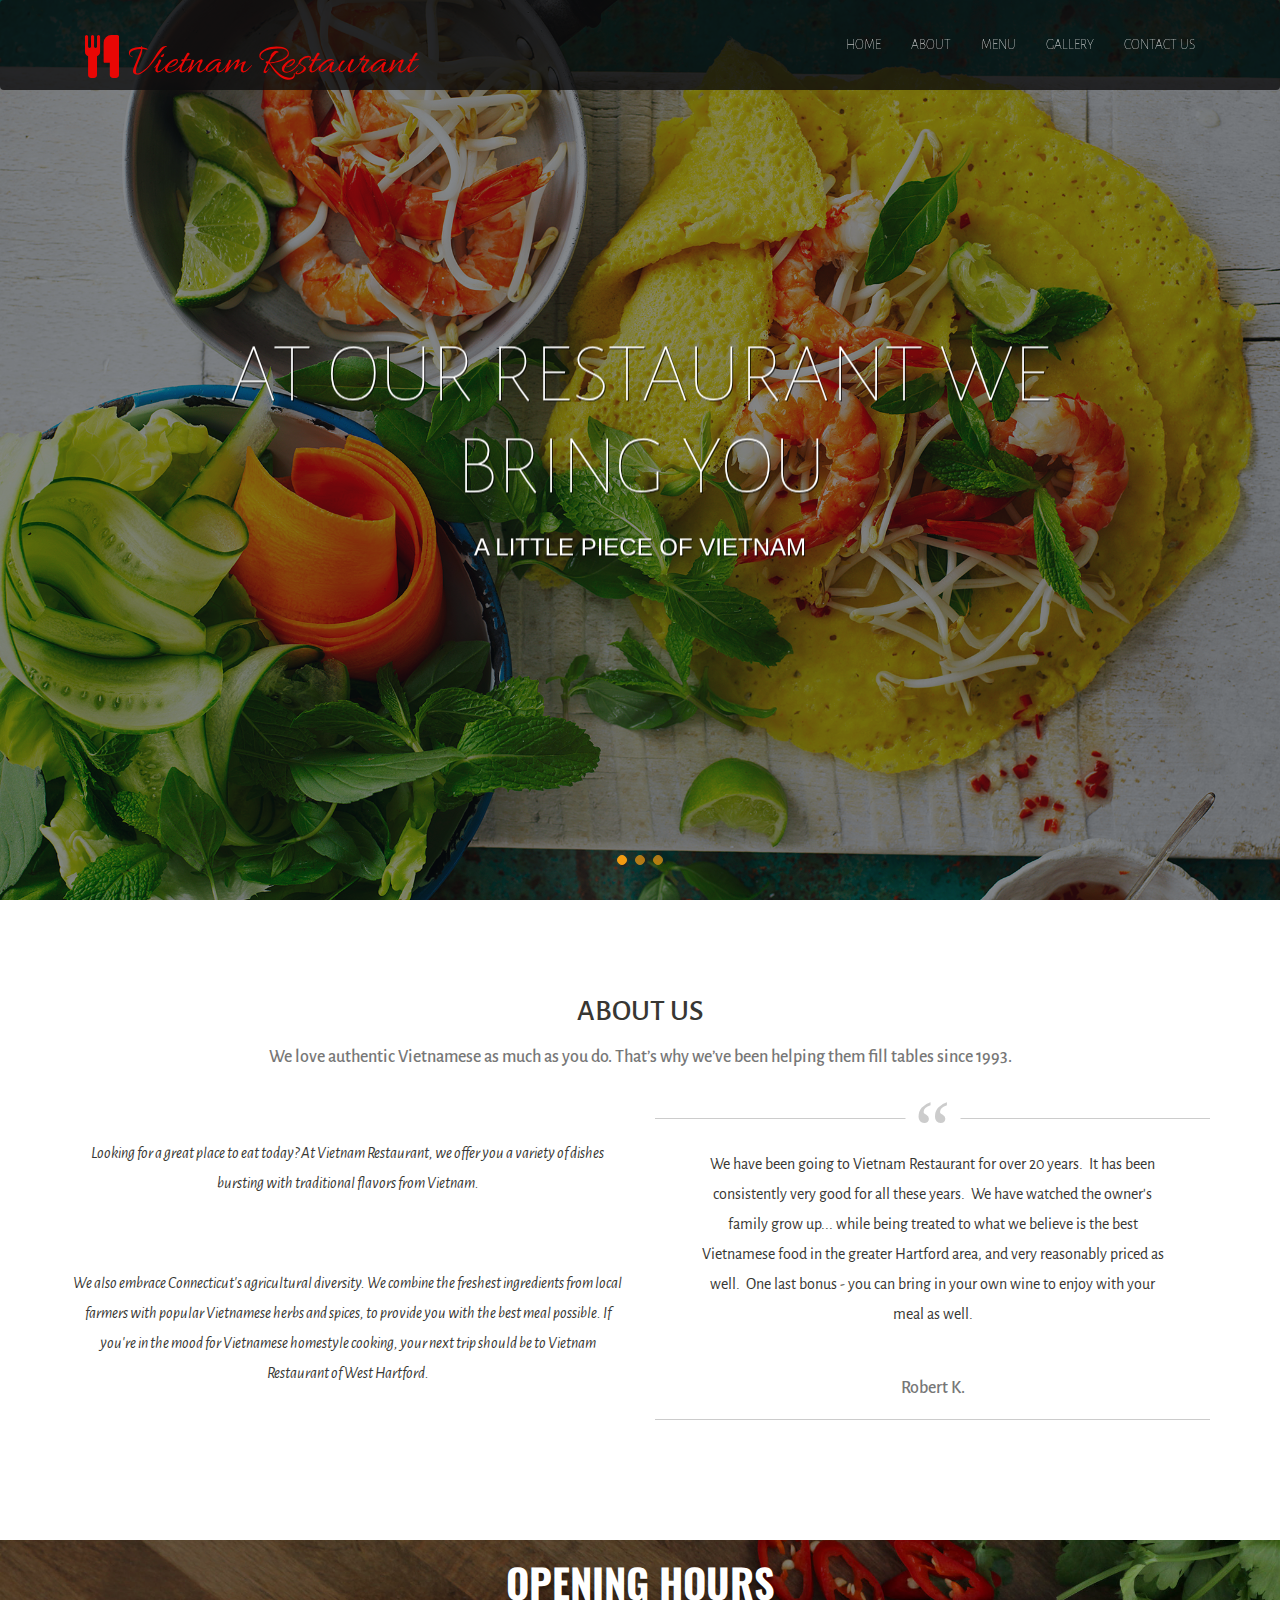
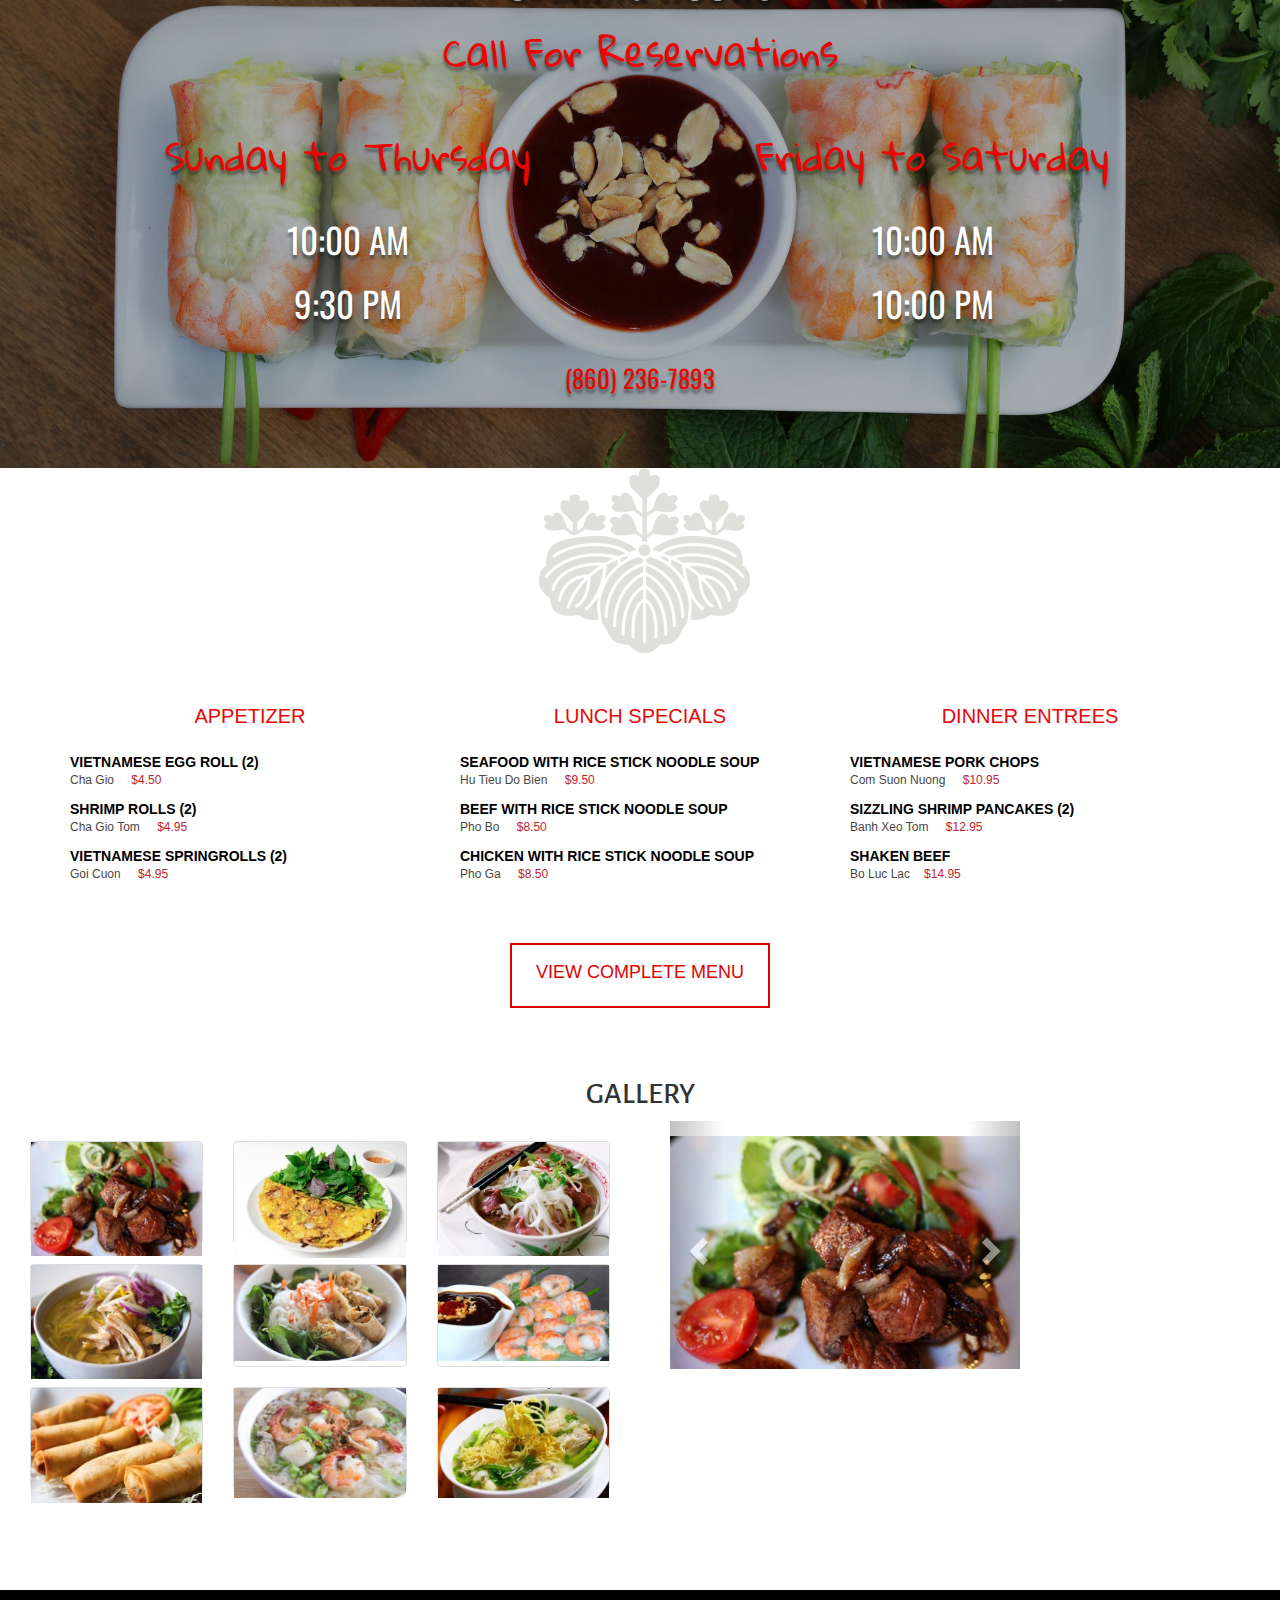
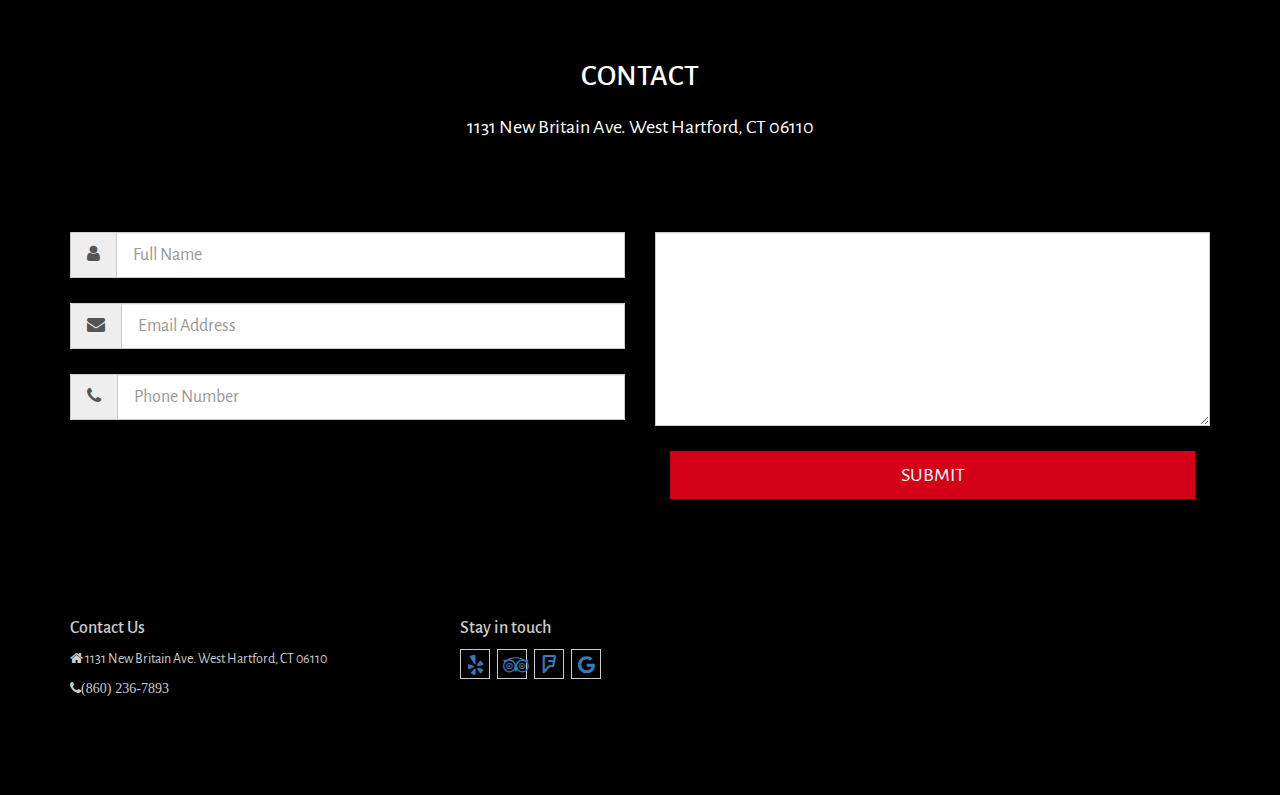
==== commit d9d18d56: "Fixed hours styling and cleaned unused code" ====
--- a/index.html
+++ b/index.html
@@ -48,19 +48,8 @@
 </nav>
 
 
-            <!--HEADER-->
-    <!--<div class="header">-->
-        <!--<div class="container-fluid">-->
-            <!---->
-
-        <!--</div>-->
-    <!--</div>-->
-
-
             <!--HEADER CAROUSEL-->
             <div class="carousel fade-carousel slide" data-ride="carousel" data-interval="4000" id="bs-carousel">
-
-
 
                 <!-- Indicators -->
                 <ol class="carousel-indicators">
@@ -135,7 +124,7 @@
                 <div id="color-overlay">
                     <div class="container">
                         <h2> Opening Hours</h2>
-                        <p class="hour-days">Call for reservations</p>
+                        <p class="hour-days">Call For Reservations</p>
                         <div class="row">
                             <div class="col-lg-6 col-md-6">
                                 <p class="hour-days">Sunday to Thursday</p>
@@ -224,21 +213,15 @@
                             </ul>
                         </div>
 
-                        <!--<div class="col-lg-4 col-md-4">-->
-                            <!--<hr class="style14">-->
-                        <!--</div>-->
+
                         <div id="menu-button-container" class="col-lg-12 col-sm-12">
                             <a href="menu.html" id="menu-button"class="btn" role="button">View Complete Menu</a>
                         </div>
-                        <!--<div class="col-lg-4 col-md-4">-->
-                            <!--<hr class="style14">-->
-                        <!--</div>-->
                     </div>
                 </div>
             </div>
 
             <!--GALLERY-->
-
             <div id="gallery" class="gallery-container container">
                 <div id="main_area">
                     <h2>Gallery</h2>
@@ -367,7 +350,6 @@
                             <div class="col-lg-12">
                                 <button class="btn btn-lg">Submit</button>
                             </div>
-
                         </div>
                     </div>
                 </div>
@@ -382,14 +364,12 @@
                         <div class="col-lg-4 col-md-4">
                             <h4>Contact Us</h4>
                             <p><i class="fa fa-home" aria-hidden="true"></i> 1131 New Britain Ave. West Hartford, CT 06110</p>
-                            <p><i class="fa fa-envelope" aria-hidden="true"></i>info@vn.com</p>
+                            <!--<p><i class="fa fa-envelope" aria-hidden="true"></i>info@vn.com</p>-->
                             <p><i class="fa fa-phone" aria-hidden="true">(860) 236-7893</i></p>
-
                         </div>
 
                         <div class="col-lg-4 col-md-4">
                             <h4>Stay in touch</h4>
-
                             <a href="https://www.yelp.com/biz/vietnam-restaurant-west-hartford" target="_blank"><i class="social fa fa-yelp" aria-hidden="true"></i></a>
                             <a href="https://www.tripadvisor.com/Restaurant_Review-g33970-d417872-Reviews-Vietnam_Restaurant-West_Hartford_Connecticut.html" target="_blank"><i class="social fa fa-tripadvisor" aria-hidden="true"></i></a>
                             <a href="https://foursquare.com/v/vietnam-restaurant/4bda0985a8d976b0a86f0cb5" target="_blank"><i class=" social fa fa-foursquare" aria-hidden="true"></i></a>
--- a/assets/css/main.css
+++ b/assets/css/main.css
@@ -84,6 +84,7 @@
     left: 0;
     right: 0;
     width: 100%;
+
 }
 
 .header-logo {
@@ -323,6 +324,9 @@
     padding-top: 30px;
     padding-bottom: 40px;
     min-height: 528px;
+    text-shadow: 0px 4px  3px   rgba(0,0,0,0.4),
+    0px 8px  13px  rgba(0,0,0,0.1),
+    0px 18px 23px  rgba(0,0,0,0.1);
 }
 
 #color-overlay {
@@ -344,6 +348,8 @@
     text-align: center;
     margin: 20px 0 20px;
     text-transform: uppercase;
+
+
 }
 
 @media screen and (max-width:599px) {
@@ -382,18 +388,23 @@
 
 
 .hours .time {
+    color: #ffffff;
     font-family: 'Oswald', sans-serif;
     font-size: 35px;
-    text-transform: uppercase;
-    color: #ffffff;
+    line-height: 14px;
+    text-transform: uppercase;
+
+
 }
 
 @media screen and (max-width:599px) {
     .hours .time {
+        color: #ffffff;
         font-family: 'Oswald', sans-serif;
         font-size: 18px;
+        line-height: 0px;
         text-transform: uppercase;
-        color: #ffffff;
+
     }
 }
 
@@ -401,17 +412,21 @@
     color: #e80705;
     font-family: 'Oswald', sans-serif;
     font-size: 25px;
-
-    text-transform: uppercase;
-
-}
-
-@media (max-width: 768px) {
-
-    .hours {
-        padding: 30px;
-    }
-}
+    text-transform: uppercase;
+
+}
+
+@media screen and (max-width:599px) {
+    .hours .phone-number {
+        color: #e80705;
+        font-family: 'Oswald', sans-serif;
+        font-size: 14px;
+        text-transform: uppercase;
+    }
+}
+
+
+
 
 
 /*Menu*/
